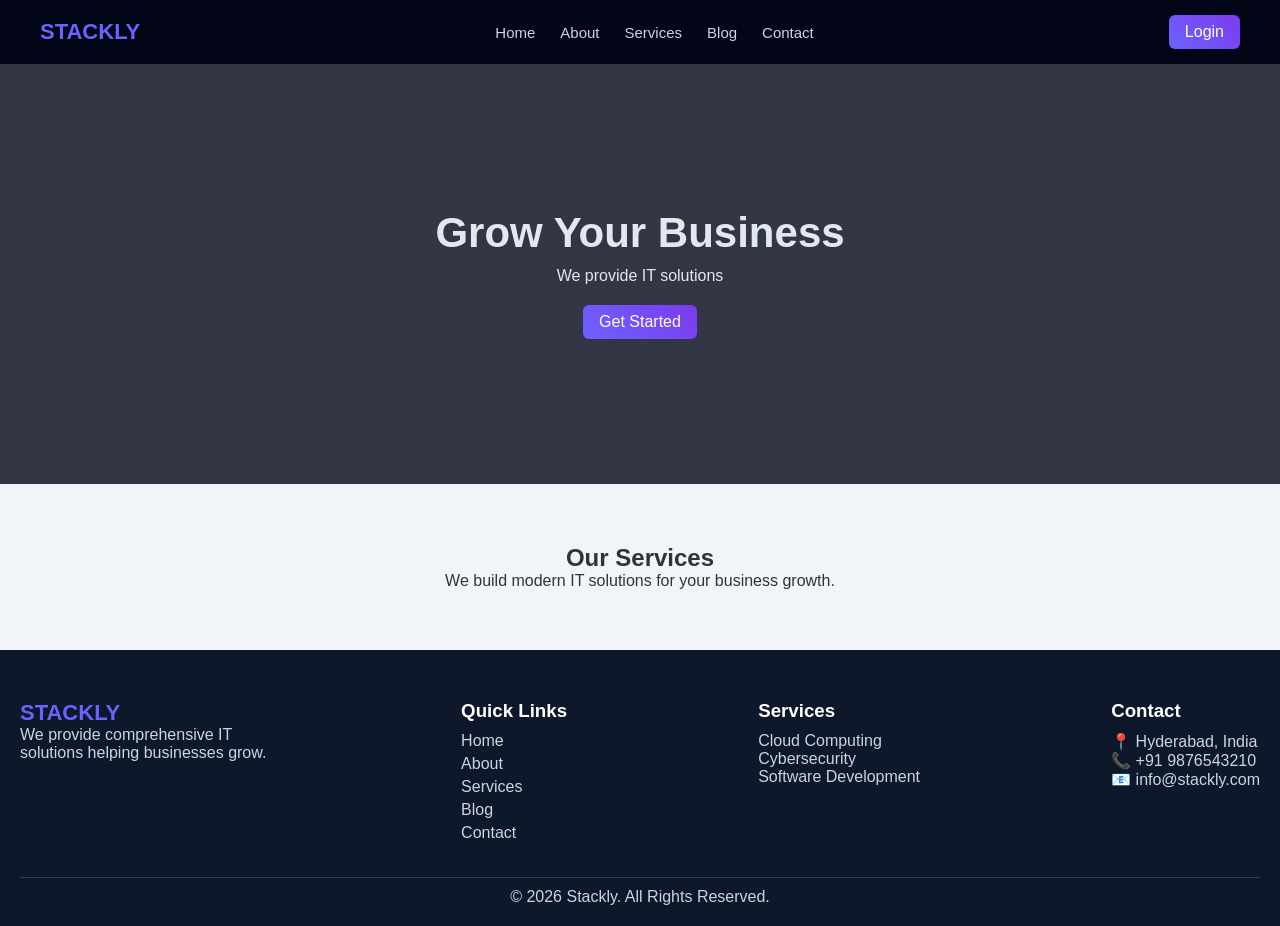
==== index.html @ 8f1f5cb8 "Add files via upload" ====
<!DOCTYPE html>
<html>
<head>
<title>IT Services</title>
<meta name="viewport" content="width=device-width, initial-scale=1.0">
<link rel="stylesheet" href="style.css">
</head>

<body>

<header class="navbar">
  <h2 class="logo">STACKLY</h2>

<nav class="nav-links">
    <a href="index.html">Home</a>
    <a href="about.html">About</a>
    <a href="services.html">Services</a>
    <a href="blog.html">Blog</a>
    <a href="contact.html">Contact</a>
  </nav>

  <a href="login.html" class="btn">Login</a>
</header>

<section class="hero">
  <h1>Grow Your Business</h1>
  <p>We provide IT solutions</p>
  <a href="login.html" class="btn">Get Started</a>
</section>

<!-- NEW CONTENT -->
<section class="content">
  <h2>Our Services</h2>
  <p>We build modern IT solutions for your business growth.</p>
</section>

<footer class="footer">

  <div class="footer-container">

    <div class="footer-box">
      <h2 class="logo">STACKLY</h2>
      <p>We provide comprehensive IT solutions helping businesses grow.</p>
    </div>

    <div class="footer-box">
      <h3>Quick Links</h3>
      <a href="index.html">Home</a>
      <a href="about.html">About</a>
      <a href="services.html">Services</a>
      <a href="blog.html">Blog</a>
      <a href="contact.html">Contact</a>
    </div>

    <div class="footer-box">
      <h3>Services</h3>
      <p>Cloud Computing</p>
      <p>Cybersecurity</p>
      <p>Software Development</p>
    </div>

    <div class="footer-box">
      <h3>Contact</h3>
      <p>📍 Hyderabad, India</p>
      <p>📞 +91 9876543210</p>
      <p>📧 info@stackly.com</p>
    </div>

  </div>

  <div class="footer-bottom">
    © 2026 Stackly. All Rights Reserved.
  </div>

</footer>
<script src="script.js"></script>

</body>
</html>
---- style.css ----
/* ================= RESET ================= */
* {
  margin: 0;
  padding: 0;
  box-sizing: border-box;
}

body {
  font-family: 'Segoe UI', Arial, sans-serif;
  background: #f4f7fb;
  color: #333;
}

/* ================= NAVBAR ================= */
.navbar {
  display: flex;
  justify-content: space-between;
  align-items: center;
  padding: 15px 40px;
  background: #020617;
  position: sticky;
  top: 0;
  z-index: 100;
}

.logo {
  color: #6c63ff;
  font-size: 22px;
  font-weight: bold;
}

/* NAV LINKS */
.nav-links {
  display: flex;
  gap: 25px;
}

.nav-links a {
  color: #cbd5e1;
  text-decoration: none;
  font-size: 15px;
  transition: 0.3s;
}

.nav-links a:hover {
  color: #6c63ff;
}

/* BUTTON */
.btn, button {
  background: linear-gradient(45deg,#6c63ff,#7c3aed);
  padding: 8px 16px;
  border-radius: 6px;
  color: white;
  text-decoration: none;
  border: none;
  cursor: pointer;
  transition: 0.3s;
}

.btn:hover, button:hover {
  transform: scale(1.05);
}

/* ================= HERO ================= */
.hero {
  height: 420px;
  background: linear-gradient(rgba(2,6,23,0.8), rgba(2,6,23,0.8)),
              url("images/hero.jpg") center/cover no-repeat;
  display: flex;
  flex-direction: column;
  justify-content: center;
  align-items: center;
  color: #e2e8f0;
  text-align: center;
}

.hero h1 {
  font-size: 42px;
}

.hero p {
  margin: 10px 0 20px;
}

/* ================= CONTENT ================= */
.content {
  padding: 60px 20px;
  text-align: center;
  background: #f1f5f9;
}

.content h2 {
  font-size: 24px;
}

/* ================= ABOUT PAGE ================= */
.about-section {
  max-width: 900px;
  margin: 60px auto;
  padding: 20px;
}

.about-section h1 {
  font-size: 32px;
  margin-bottom: 10px;
}

.about-section p {
  color: #555;
  margin-bottom: 20px;
  line-height: 1.6;
}

.about-section h2 {
  margin-top: 20px;
  color: #111827;
}

/* STATS */
.stats {
  display: flex;
  justify-content: space-between;
  margin-top: 40px;
  flex-wrap: wrap;
}

.stat-box {
  flex: 1;
  min-width: 150px;
  text-align: center;
  background: white;
  padding: 20px;
  border-radius: 10px;
  box-shadow: 0 6px 20px rgba(0,0,0,0.08);
  margin: 10px;
}

.stat-box h3 {
  font-size: 28px;
  color: #6c63ff;
}

/* ================= SERVICES ================= */
/* ================= SERVICES ================= */

.services {
  min-height: 60vh;
  padding: 60px 20px;
  text-align: center;
}

.services h2 {
  font-size: 28px;
  margin-bottom: 20px;
}

/* GRID */
.grid {
  display: flex;
  gap: 25px;
  justify-content: center;
  flex-wrap: wrap;
}

/* CARD */
.card {
  width: 260px;
  background: white;
  padding: 20px;
  border-radius: 12px;
  box-shadow: 0 10px 30px rgba(0,0,0,0.08);
  transition: 0.3s;
}

.card img {
  width: 100%;
  height: 160px;
  object-fit: cover;
  border-radius: 10px;
}

.card p {
  margin-top: 10px;
  font-weight: 600;
}

.card:hover {
  transform: translateY(-10px);
}
/* ================= CONTACT ================= */
/* CONTACT CARDS */
.contact-cards {
  display: flex;
  justify-content: center;
  gap: 25px;
  padding: 60px 20px;
  flex-wrap: wrap;
}

.contact-box {
  width: 260px;
  background: white;
  padding: 25px;
  border-radius: 12px;
  text-align: center;
  box-shadow: 0 10px 30px rgba(0,0,0,0.08);
}

.contact-box a {
  color: #6c63ff;
  text-decoration: none;
}

/* CONTACT SECTION */
.contact-section {
  display: flex;
  gap: 50px;
  padding: 60px 20px;
  justify-content: center;
  flex-wrap: wrap;
}

/* FORM */
.contact-form {
  width: 380px;
  background: white;
  padding: 30px;
  border-radius: 12px;
  box-shadow: 0 10px 30px rgba(0,0,0,0.1);
}

.contact-form h2 {
  margin-bottom: 10px;
}

.contact-form input,
.contact-form textarea {
  width: 100%;
  padding: 12px;
  margin: 10px 0;
  border-radius: 6px;
  border: 1px solid #ccc;
}

.contact-form button {
  width: 100%;
  margin-top: 10px;
}

/* INFO */
.contact-info {
  max-width: 350px;
}

.contact-info h2 {
  margin-bottom: 10px;
}

/* MAP FIX */
.map iframe {
  width: 100%;
  height: 350px;
  border: none;
  margin-top: 30px;
}
/* ================= LOGIN ================= */
.form-box {
  max-width: 360px;
  margin: 80px auto;
  background: white;
  padding: 30px;
  border-radius: 12px;
  box-shadow: 0 8px 25px rgba(0,0,0,0.1);
}

input {
  width: 100%;
  padding: 12px;
  margin: 12px 0;
  border-radius: 6px;
  border: 1px solid #ccc;
}

/* ================= FOOTER ================= */
.footer {
  background: #0f172a;
  color: #cbd5e1;
  padding: 50px 20px 20px;
}

.footer-container {
  display: flex;
  justify-content: space-between;
  flex-wrap: wrap;
  gap: 30px;
}

.footer-box {
  max-width: 250px;
}

.footer-box h3 {
  color: white;
  margin-bottom: 10px;
}

.footer-box a {
  display: block;
  color: #cbd5e1;
  text-decoration: none;
  margin: 5px 0;
}

.footer-box a:hover {
  color: #6c63ff;
}

.footer-bottom {
  text-align: center;
  margin-top: 30px;
  border-top: 1px solid #334155;
  padding-top: 10px;
}

/* ================= IMAGE ================= */
img {
  max-width: 100%;
  height: auto;
}

/* ================= MOBILE ================= */
@media (max-width: 768px) {

  .navbar {
    flex-direction: column;
    gap: 10px;
  }

  .nav-links {
    flex-wrap: wrap;
    justify-content: center;
  }

  .hero {
    height: 300px;
  }

  .hero h1 {
    font-size: 26px;
  }

  .contact-section {
    flex-direction: column;
    align-items: center;
  }

  .contact-form {
    width: 100%;
  }
}
/* ================= BLOG ================= */
.blog-section {
  padding: 60px 20px;
  text-align: center;
}

.blog-section h1 {
  font-size: 32px;
  margin-bottom: 10px;
}

.blog-section p {
  color: #555;
  margin-bottom: 30px;
}

/* GRID */
.blog-grid {
  display: flex;
  gap: 25px;
  justify-content: center;
  flex-wrap: wrap;
}

/* CARD */
.blog-card {
  width: 280px;
  background: white;
  border-radius: 12px;
  padding: 20px;
  box-shadow: 0 10px 30px rgba(0,0,0,0.08);
  transition: 0.3s;
}

.blog-card img {
  width: 100%;
  height: 160px;
  object-fit: cover;
  border-radius: 10px;
}

.blog-card h3 {
  margin-top: 10px;
  font-size: 18px;
}

.blog-card p {
  font-size: 14px;
  color: #555;
}

/* HOVER EFFECT */
.blog-card:hover {
  transform: translateY(-10px);
}
/* ================= sign up ================= */

.terms {
  display: block;
  font-size: 13px;
  margin: 10px 0;
  text-align: left;
}

/* ================= LOGIN / SIGNUP ================= */

.auth-body {
  display: flex;
  justify-content: center;
  align-items: center;
  height: 90vh;
  background: linear-gradient(to right, #4f46e5, #9333ea);
}

/* BOX */
.auth-box {
  background: #ffffff;
  padding: 35px 30px;
  width: 320px;
  text-align: center;
  border-radius: 12px;
  box-shadow: 0 10px 30px rgba(0,0,0,0.15);
}

/* TITLE */
.auth-box h2 {
  margin-bottom: 20px;
  color: #333;
}

/* INPUTS */
.auth-box input,
.auth-box select {
  width: 100%;
  padding: 12px;
  margin: 10px 0;
  border-radius: 8px;
  border: 1px solid #ddd;
  font-size: 14px;
}

/* FOCUS */
.auth-box input:focus,
.auth-box select:focus {
  border-color: #6c63ff;
  outline: none;
}

/* BUTTON */
.auth-box button {
  width: 100%;
  padding: 12px;
  margin-top: 10px;
  background: linear-gradient(45deg,#6c63ff,#7c3aed);
  color: white;
  border: none;
  border-radius: 8px;
  cursor: pointer;
  transition: 0.3s;
}

.auth-box button:hover {
  transform: scale(1.03);
}

/* LINKS */
.auth-box p {
  margin-top: 15px;
  font-size: 14px;
}

.auth-box a {
  color: #6c63ff;
  text-decoration: none;
}
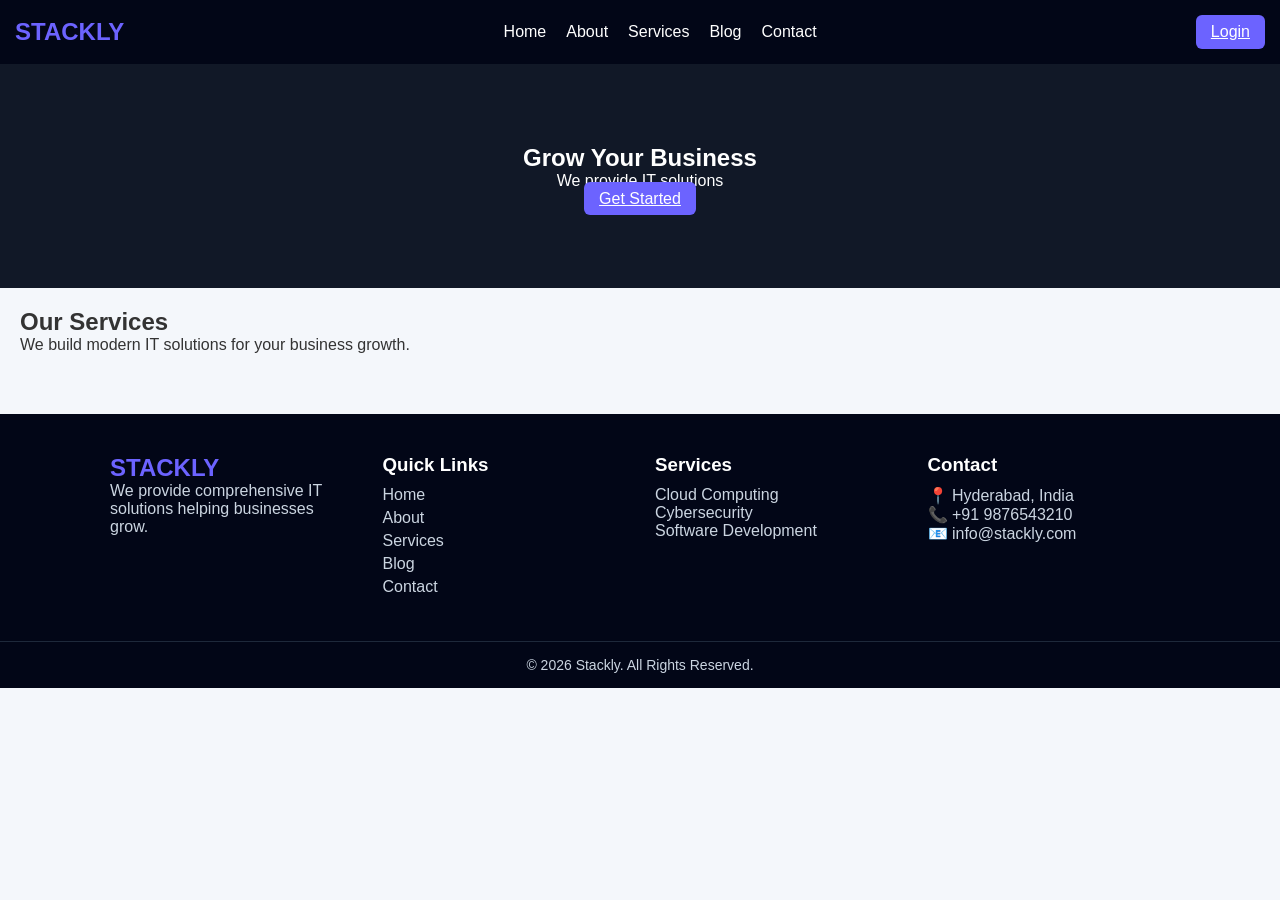
==== commit 03a41913: "Update index.html" ====
--- a/index.html
+++ b/index.html
@@ -10,7 +10,7 @@
 
 <header class="navbar">
   <h2 class="logo">STACKLY</h2>
-
+  <div class="menu-toggle" onclick="toggleMenu()">☰</div>
 <nav class="nav-links">
     <a href="index.html">Home</a>
     <a href="about.html">About</a>
@@ -37,7 +37,7 @@
 <footer class="footer">
 
   <div class="footer-container">
-
+ 
     <div class="footer-box">
       <h2 class="logo">STACKLY</h2>
       <p>We provide comprehensive IT solutions helping businesses grow.</p>
@@ -76,4 +76,4 @@
 <script src="script.js"></script>
 
 </body>
-</html>+</html>
--- a/style.css
+++ b/style.css
@@ -1,303 +1,211 @@
-/* ================= RESET ================= */
+/* RESET */
 * {
   margin: 0;
   padding: 0;
   box-sizing: border-box;
 }
 
+/* THEME */
+:root {
+  --bg: #f4f7fb;
+  --text: #333;
+  --primary: #6c63ff;
+}
+
+.dark {
+  --bg: #0f172a;
+  --text: #fff;
+}
+
 body {
-  font-family: 'Segoe UI', Arial, sans-serif;
-  background: #f4f7fb;
-  color: #333;
-}
-
-/* ================= NAVBAR ================= */
+  font-family: Arial, sans-serif;
+  background: var(--bg);
+  color: var(--text);
+  overflow-x: hidden;
+}
+
+/* NAVBAR */
 .navbar {
   display: flex;
   justify-content: space-between;
   align-items: center;
-  padding: 15px 40px;
   background: #020617;
-  position: sticky;
-  top: 0;
-  z-index: 100;
+  padding: 15px;
+  flex-wrap: wrap;
 }
 
 .logo {
   color: #6c63ff;
-  font-size: 22px;
   font-weight: bold;
 }
 
-/* NAV LINKS */
 .nav-links {
   display: flex;
-  gap: 25px;
+  gap: 20px;
 }
 
 .nav-links a {
-  color: #cbd5e1;
+  color: white;
   text-decoration: none;
-  font-size: 15px;
-  transition: 0.3s;
-}
-
-.nav-links a:hover {
-  color: #6c63ff;
+}
+
+/* HAMBURGER */
+.menu-toggle {
+  display: none;
+  font-size: 24px;
+  color: white;
+  cursor: pointer;
 }
 
 /* BUTTON */
 .btn, button {
-  background: linear-gradient(45deg,#6c63ff,#7c3aed);
-  padding: 8px 16px;
+  background: var(--primary);
+  color: white;
+  padding: 8px 15px;
+  border: none;
   border-radius: 6px;
-  color: white;
-  text-decoration: none;
-  border: none;
   cursor: pointer;
   transition: 0.3s;
 }
 
-.btn:hover, button:hover {
+.btn:hover {
   transform: scale(1.05);
 }
 
-/* ================= HERO ================= */
+/* HERO */
 .hero {
-  height: 420px;
-  background: linear-gradient(rgba(2,6,23,0.8), rgba(2,6,23,0.8)),
-              url("images/hero.jpg") center/cover no-repeat;
-  display: flex;
-  flex-direction: column;
-  justify-content: center;
-  align-items: center;
-  color: #e2e8f0;
   text-align: center;
-}
-
-.hero h1 {
-  font-size: 42px;
-}
-
-.hero p {
-  margin: 10px 0 20px;
-}
-
-/* ================= CONTENT ================= */
-.content {
-  padding: 60px 20px;
-  text-align: center;
-  background: #f1f5f9;
-}
-
-.content h2 {
-  font-size: 24px;
-}
-
-/* ================= ABOUT PAGE ================= */
-.about-section {
-  max-width: 900px;
-  margin: 60px auto;
-  padding: 20px;
-}
-
-.about-section h1 {
-  font-size: 32px;
-  margin-bottom: 10px;
-}
-
-.about-section p {
-  color: #555;
-  margin-bottom: 20px;
-  line-height: 1.6;
-}
-
-.about-section h2 {
-  margin-top: 20px;
-  color: #111827;
-}
-
-/* STATS */
-.stats {
-  display: flex;
-  justify-content: space-between;
-  margin-top: 40px;
-  flex-wrap: wrap;
-}
-
-.stat-box {
-  flex: 1;
-  min-width: 150px;
-  text-align: center;
-  background: white;
-  padding: 20px;
-  border-radius: 10px;
-  box-shadow: 0 6px 20px rgba(0,0,0,0.08);
-  margin: 10px;
-}
-
-.stat-box h3 {
-  font-size: 28px;
-  color: #6c63ff;
-}
-
-/* ================= SERVICES ================= */
-/* ================= SERVICES ================= */
-
-.services {
-  min-height: 60vh;
-  padding: 60px 20px;
-  text-align: center;
-}
-
-.services h2 {
-  font-size: 28px;
-  margin-bottom: 20px;
+  padding: 80px 20px;
+  background: #111827;
+  color: white;
+}
+
+/* CONTAINER */
+.container {
+  max-width: 1100px;
+  margin: auto;
+  padding: 40px 20px;
 }
 
 /* GRID */
 .grid {
   display: flex;
-  gap: 25px;
+  flex-wrap: wrap;
+  gap: 20px;
   justify-content: center;
-  flex-wrap: wrap;
 }
 
 /* CARD */
 .card {
-  width: 260px;
   background: white;
   padding: 20px;
   border-radius: 12px;
-  box-shadow: 0 10px 30px rgba(0,0,0,0.08);
+  flex: 1 1 250px;
+  max-width: 300px;
+  box-shadow: 0 10px 30px rgba(0,0,0,0.1);
   transition: 0.3s;
-}
-
-.card img {
-  width: 100%;
-  height: 160px;
-  object-fit: cover;
-  border-radius: 10px;
-}
-
-.card p {
-  margin-top: 10px;
-  font-weight: 600;
 }
 
 .card:hover {
   transform: translateY(-10px);
 }
-/* ================= CONTACT ================= */
-/* CONTACT CARDS */
-.contact-cards {
+
+/* DASHBOARD */
+.main {
+  display: flex;
+}
+
+.sidebar {
+  width: 200px;
+  background: #1e293b;
+  color: white;
+  padding: 20px;
+}
+
+.content {
+  flex: 1;
+  padding: 20px;
+}
+
+/* AUTH */
+.auth-body {
   display: flex;
   justify-content: center;
-  gap: 25px;
-  padding: 60px 20px;
-  flex-wrap: wrap;
-}
-
-.contact-box {
-  width: 260px;
-  background: white;
-  padding: 25px;
-  border-radius: 12px;
-  text-align: center;
-  box-shadow: 0 10px 30px rgba(0,0,0,0.08);
-}
-
-.contact-box a {
-  color: #6c63ff;
-  text-decoration: none;
-}
-
-/* CONTACT SECTION */
-.contact-section {
-  display: flex;
-  gap: 50px;
-  padding: 60px 20px;
-  justify-content: center;
-  flex-wrap: wrap;
-}
-
-/* FORM */
-.contact-form {
-  width: 380px;
+  align-items: center;
+  height: 100vh;
+  background: #4f46e5;
+}
+
+.auth-box {
   background: white;
   padding: 30px;
-  border-radius: 12px;
-  box-shadow: 0 10px 30px rgba(0,0,0,0.1);
-}
-
-.contact-form h2 {
-  margin-bottom: 10px;
-}
-
-.contact-form input,
-.contact-form textarea {
-  width: 100%;
-  padding: 12px;
-  margin: 10px 0;
-  border-radius: 6px;
-  border: 1px solid #ccc;
-}
-
-.contact-form button {
-  width: 100%;
-  margin-top: 10px;
-}
-
-/* INFO */
-.contact-info {
-  max-width: 350px;
-}
-
-.contact-info h2 {
-  margin-bottom: 10px;
-}
-
-/* MAP FIX */
-.map iframe {
-  width: 100%;
-  height: 350px;
-  border: none;
-  margin-top: 30px;
-}
-/* ================= LOGIN ================= */
-.form-box {
-  max-width: 360px;
-  margin: 80px auto;
-  background: white;
-  padding: 30px;
-  border-radius: 12px;
-  box-shadow: 0 8px 25px rgba(0,0,0,0.1);
-}
-
-input {
-  width: 100%;
-  padding: 12px;
-  margin: 12px 0;
-  border-radius: 6px;
-  border: 1px solid #ccc;
-}
-
-/* ================= FOOTER ================= */
+  width: 300px;
+  text-align: center;
+}
+
+/* FADE ANIMATION */
+.fade-in {
+  opacity: 0;
+  transform: translateY(30px);
+  transition: 0.6s;
+}
+
+.fade-in.show {
+  opacity: 1;
+  transform: translateY(0);
+}
+
+/* MOBILE */
+@media (max-width: 768px) {
+
+  .menu-toggle {
+    display: block;
+  }
+
+  .nav-links {
+    display: none;
+    flex-direction: column;
+    width: 100%;
+    text-align: center;
+  }
+
+  .nav-links.active {
+    display: flex;
+  }
+
+  .main {
+    flex-direction: column;
+  }
+
+  .sidebar {
+    width: 100%;
+  }
+
+  .grid {
+    flex-direction: column;
+    align-items: center;
+  }
+
+}
+
+/* FOOTER */
 .footer {
-  background: #0f172a;
+  background: #020617;
   color: #cbd5e1;
-  padding: 50px 20px 20px;
+  margin-top: 40px;
 }
 
 .footer-container {
-  display: flex;
-  justify-content: space-between;
+  max-width: 1100px;
+  margin: auto;
+  padding: 40px 20px;
+  display: flex;
   flex-wrap: wrap;
   gap: 30px;
 }
 
 .footer-box {
-  max-width: 250px;
+  flex: 1 1 200px;
 }
 
 .footer-box h3 {
@@ -310,6 +218,7 @@
   color: #cbd5e1;
   text-decoration: none;
   margin: 5px 0;
+  transition: 0.3s;
 }
 
 .footer-box a:hover {
@@ -318,179 +227,7 @@
 
 .footer-bottom {
   text-align: center;
-  margin-top: 30px;
-  border-top: 1px solid #334155;
-  padding-top: 10px;
-}
-
-/* ================= IMAGE ================= */
-img {
-  max-width: 100%;
-  height: auto;
-}
-
-/* ================= MOBILE ================= */
-@media (max-width: 768px) {
-
-  .navbar {
-    flex-direction: column;
-    gap: 10px;
-  }
-
-  .nav-links {
-    flex-wrap: wrap;
-    justify-content: center;
-  }
-
-  .hero {
-    height: 300px;
-  }
-
-  .hero h1 {
-    font-size: 26px;
-  }
-
-  .contact-section {
-    flex-direction: column;
-    align-items: center;
-  }
-
-  .contact-form {
-    width: 100%;
-  }
-}
-/* ================= BLOG ================= */
-.blog-section {
-  padding: 60px 20px;
-  text-align: center;
-}
-
-.blog-section h1 {
-  font-size: 32px;
-  margin-bottom: 10px;
-}
-
-.blog-section p {
-  color: #555;
-  margin-bottom: 30px;
-}
-
-/* GRID */
-.blog-grid {
-  display: flex;
-  gap: 25px;
-  justify-content: center;
-  flex-wrap: wrap;
-}
-
-/* CARD */
-.blog-card {
-  width: 280px;
-  background: white;
-  border-radius: 12px;
-  padding: 20px;
-  box-shadow: 0 10px 30px rgba(0,0,0,0.08);
-  transition: 0.3s;
-}
-
-.blog-card img {
-  width: 100%;
-  height: 160px;
-  object-fit: cover;
-  border-radius: 10px;
-}
-
-.blog-card h3 {
-  margin-top: 10px;
-  font-size: 18px;
-}
-
-.blog-card p {
+  padding: 15px;
+  border-top: 1px solid #1e293b;
   font-size: 14px;
-  color: #555;
-}
-
-/* HOVER EFFECT */
-.blog-card:hover {
-  transform: translateY(-10px);
-}
-/* ================= sign up ================= */
-
-.terms {
-  display: block;
-  font-size: 13px;
-  margin: 10px 0;
-  text-align: left;
-}
-
-/* ================= LOGIN / SIGNUP ================= */
-
-.auth-body {
-  display: flex;
-  justify-content: center;
-  align-items: center;
-  height: 90vh;
-  background: linear-gradient(to right, #4f46e5, #9333ea);
-}
-
-/* BOX */
-.auth-box {
-  background: #ffffff;
-  padding: 35px 30px;
-  width: 320px;
-  text-align: center;
-  border-radius: 12px;
-  box-shadow: 0 10px 30px rgba(0,0,0,0.15);
-}
-
-/* TITLE */
-.auth-box h2 {
-  margin-bottom: 20px;
-  color: #333;
-}
-
-/* INPUTS */
-.auth-box input,
-.auth-box select {
-  width: 100%;
-  padding: 12px;
-  margin: 10px 0;
-  border-radius: 8px;
-  border: 1px solid #ddd;
-  font-size: 14px;
-}
-
-/* FOCUS */
-.auth-box input:focus,
-.auth-box select:focus {
-  border-color: #6c63ff;
-  outline: none;
-}
-
-/* BUTTON */
-.auth-box button {
-  width: 100%;
-  padding: 12px;
-  margin-top: 10px;
-  background: linear-gradient(45deg,#6c63ff,#7c3aed);
-  color: white;
-  border: none;
-  border-radius: 8px;
-  cursor: pointer;
-  transition: 0.3s;
-}
-
-.auth-box button:hover {
-  transform: scale(1.03);
-}
-
-/* LINKS */
-.auth-box p {
-  margin-top: 15px;
-  font-size: 14px;
-}
-
-.auth-box a {
-  color: #6c63ff;
-  text-decoration: none;
-}+}
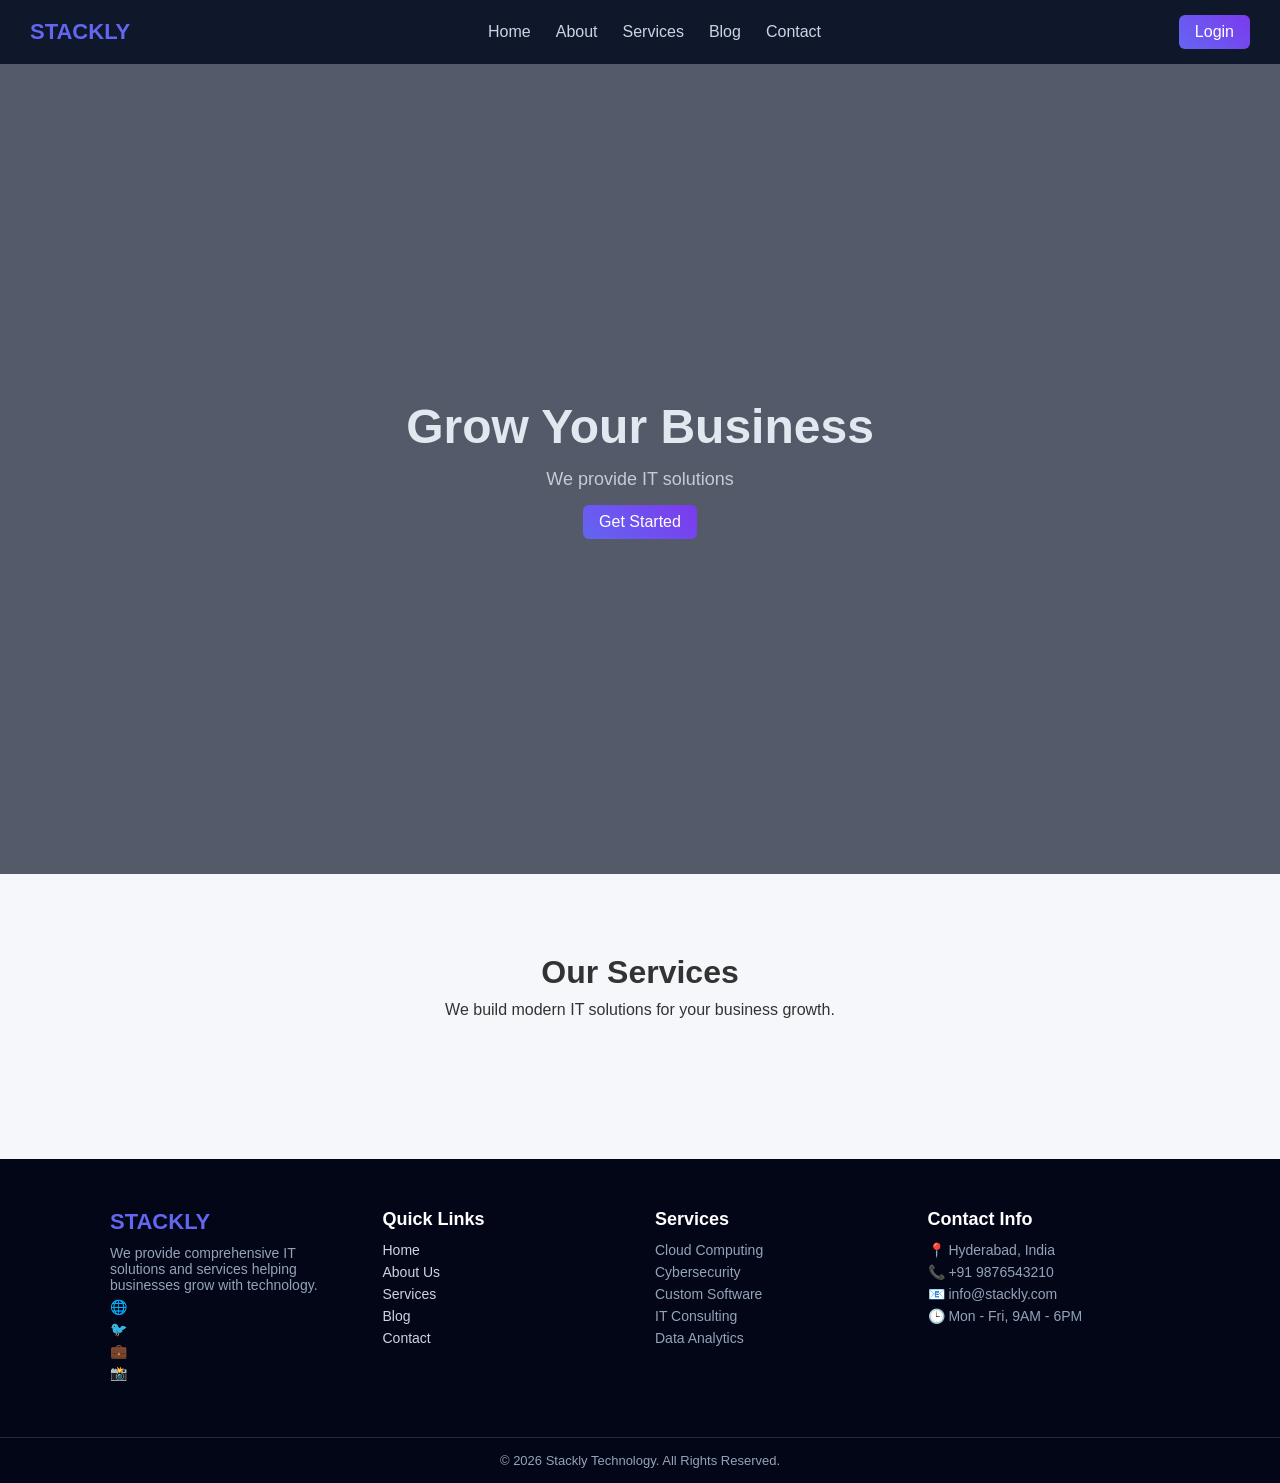
==== commit d74557cb: "Enhance footer with new content and social links Updated footer with additional services and contact" ====
--- a/index.html
+++ b/index.html
@@ -37,39 +37,56 @@
 <footer class="footer">
 
   <div class="footer-container">
- 
+
+    <!-- LEFT -->
     <div class="footer-box">
       <h2 class="logo">STACKLY</h2>
-      <p>We provide comprehensive IT solutions helping businesses grow.</p>
+      <p>
+        We provide comprehensive IT solutions and services helping businesses grow with technology.
+      </p>
+
+      <!-- SOCIAL -->
+      <div class="social-icons">
+        <a href="#">🌐</a>
+        <a href="#">🐦</a>
+        <a href="#">💼</a>
+        <a href="#">📸</a>
+      </div>
     </div>
 
+    <!-- QUICK LINKS -->
     <div class="footer-box">
       <h3>Quick Links</h3>
       <a href="index.html">Home</a>
-      <a href="about.html">About</a>
+      <a href="about.html">About Us</a>
       <a href="services.html">Services</a>
       <a href="blog.html">Blog</a>
       <a href="contact.html">Contact</a>
     </div>
 
+    <!-- SERVICES -->
     <div class="footer-box">
       <h3>Services</h3>
       <p>Cloud Computing</p>
       <p>Cybersecurity</p>
-      <p>Software Development</p>
+      <p>Custom Software</p>
+      <p>IT Consulting</p>
+      <p>Data Analytics</p>
     </div>
 
+    <!-- CONTACT -->
     <div class="footer-box">
-      <h3>Contact</h3>
+      <h3>Contact Info</h3>
       <p>📍 Hyderabad, India</p>
       <p>📞 +91 9876543210</p>
       <p>📧 info@stackly.com</p>
+      <p>🕒 Mon - Fri, 9AM - 6PM</p>
     </div>
 
   </div>
 
   <div class="footer-bottom">
-    © 2026 Stackly. All Rights Reserved.
+    © 2026 Stackly Technology. All Rights Reserved.
   </div>
 
 </footer>
--- a/style.css
+++ b/style.css
@@ -1,233 +1,569 @@
-/* RESET */
+/* ================= RESET ================= */
 * {
   margin: 0;
   padding: 0;
   box-sizing: border-box;
 }
 
-/* THEME */
-:root {
-  --bg: #f4f7fb;
-  --text: #333;
-  --primary: #6c63ff;
-}
-
-.dark {
-  --bg: #0f172a;
-  --text: #fff;
-}
-
+/* ================= BODY ================= */
 body {
-  font-family: Arial, sans-serif;
-  background: var(--bg);
-  color: var(--text);
+  font-family: 'Segoe UI', sans-serif;
+  background: #f5f7fb;
+  color: #333;
   overflow-x: hidden;
 }
 
-/* NAVBAR */
+/* ================= NAVBAR ================= */
 .navbar {
   display: flex;
   justify-content: space-between;
   align-items: center;
-  background: #020617;
-  padding: 15px;
-  flex-wrap: wrap;
+  padding: 15px 30px;
+  background: #0f172a;
+  color: white;
+  position: sticky;
+  top: 0;
+  z-index: 1000;
 }
 
 .logo {
-  color: #6c63ff;
+  color: #6366f1;
+  font-size: 22px;
   font-weight: bold;
 }
 
+/* NAV LINKS */
 .nav-links {
   display: flex;
-  gap: 20px;
+  gap: 25px;
 }
 
 .nav-links a {
+  color: #cbd5e1;
+  text-decoration: none;
+  transition: 0.3s;
+}
+
+.nav-links a:hover {
+  color: #6366f1;
+}
+
+/* BUTTON */
+.btn {
+  background: linear-gradient(45deg,#6366f1,#7c3aed);
+  padding: 8px 16px;
+  border-radius: 6px;
   color: white;
   text-decoration: none;
-}
-
-/* HAMBURGER */
+  transition: 0.3s;
+}
+
+.btn:hover {
+  transform: scale(1.05);
+}
+
+/* ================= HAMBURGER ================= */
 .menu-toggle {
   display: none;
   font-size: 24px;
-  color: white;
   cursor: pointer;
 }
 
-/* BUTTON */
-.btn, button {
-  background: var(--primary);
-  color: white;
-  padding: 8px 15px;
-  border: none;
-  border-radius: 6px;
-  cursor: pointer;
-  transition: 0.3s;
-}
-
-.btn:hover {
-  transform: scale(1.05);
-}
-
-/* HERO */
+/* ================= HERO ================= */
 .hero {
-  text-align: center;
+  height: 90vh;
+  background: linear-gradient(rgba(15,23,42,0.7), rgba(15,23,42,0.7)),
+              url("images/hero.jpg") center/cover no-repeat;
+
+  display: flex;
+  flex-direction: column;
+  justify-content: center;
+  align-items: center;
+  color: #e2e8f0;
+  text-align: center;
+  padding: 20px;
+}
+
+.hero h1 {
+  font-size: 48px;
+}
+
+.hero p {
+  margin: 15px 0;
+  font-size: 18px;
+  opacity: 0.8;
+}
+
+/* ================= CONTENT ================= */
+.content {
   padding: 80px 20px;
-  background: #111827;
-  color: white;
-}
-
-/* CONTAINER */
-.container {
+  text-align: center;
+  max-width: 900px;
+  margin: auto;
+}
+
+.content h2 {
+  font-size: 32px;
+  margin-bottom: 10px;
+}
+/*about page */
+.about-section {
+  max-width: 900px;
+  margin: 50px auto;
+  padding: 20px;
+  text-align: center;
+}
+
+.about-section h1 {
+  font-size: 32px;
+  margin-bottom: 10px;
+}
+
+.about-section h2 {
+  margin-top: 20px;
+  color: #111827;
+}
+
+.about-section p {
+  margin-top: 10px;
+  color: #555;
+}
+
+/* ================= STATS ================= */
+.stats {
+  display: flex;
+  gap: 20px;
+  margin-top: 30px;
+  flex-wrap: wrap;
+  justify-content: center;
+}
+
+.stat-box {
+  flex: 1 1 150px;
+  background: white;
+  padding: 20px;
+  border-radius: 10px;
+  text-align: center;
+
+  box-shadow: 0 8px 20px rgba(0,0,0,0.08);
+  transition: 0.3s;
+}
+
+.stat-box:hover {
+  transform: translateY(-5px);
+}
+
+.stat-box h3 {
+  color: #6366f1;
+  font-size: 28px;
+}
+
+.stat-box p {
+  margin-top: 10px;
+  color: #555;
+}   
+/* ================= BLOG SECTION ================= */
+.blog-section {
+  text-align: center;
+  padding: 60px 20px;
   max-width: 1100px;
   margin: auto;
-  padding: 40px 20px;
-}
-
-/* GRID */
-.grid {
+}
+
+.blog-section h1 {
+  font-size: 32px;
+  margin-bottom: 10px;
+}
+
+.blog-section p {
+  color: #666;
+  margin-bottom: 30px;
+}
+
+/* ================= GRID ================= */
+.blog-grid {
   display: flex;
   flex-wrap: wrap;
   gap: 20px;
   justify-content: center;
 }
 
+/* ================= BLOG CARD ================= */
+.blog-card {
+  background: white;
+  width: 280px;
+  border-radius: 12px;
+  overflow: hidden;
+
+  box-shadow: 0 8px 20px rgba(0,0,0,0.08);
+  transition: 0.3s;
+}
+
+.blog-card:hover {
+  transform: translateY(-8px);
+}
+
+/* IMAGE */
+.blog-card img {
+  width: 100%;
+  height: 180px;
+  object-fit: cover;
+}
+
+/* TEXT */
+.blog-card h3 {
+  margin: 15px;
+}
+
+.blog-card p {
+  margin: 0 15px 15px;
+  color: #555;
+}
+/* ================= CONTACT CARDS ================= */
+.contact-cards {
+  max-width: 1100px;
+  margin: 40px auto;
+  display: flex;
+  gap: 20px;
+  justify-content: center;
+  flex-wrap: wrap;
+}
+
+.contact-box {
+  background: white;
+  padding: 20px;
+  width: 280px;
+  text-align: center;
+  border-radius: 10px;
+
+  box-shadow: 0 6px 15px rgba(0,0,0,0.08);
+  transition: 0.3s;
+}
+
+.contact-box:hover {
+  transform: translateY(-5px);
+}
+
+.contact-box a {
+  display: block;
+  margin-top: 10px;
+  color: #6366f1;
+  text-decoration: none;
+}
+
+/* ================= CONTACT SECTION ================= */
+.contact-section {
+  max-width: 1100px;
+  margin: 40px auto;
+  display: flex;
+  gap: 30px;
+  flex-wrap: wrap;
+}
+
+/* FORM */
+.contact-form {
+  flex: 1 1 350px;
+  background: white;
+  padding: 20px;
+  border-radius: 10px;
+
+  box-shadow: 0 6px 15px rgba(0,0,0,0.08);
+}
+
+.contact-form input,
+.contact-form textarea {
+  width: 100%;
+  padding: 10px;
+  margin: 10px 0;
+  border: 1px solid #ddd;
+  border-radius: 5px;
+}
+
+/* INFO */
+.contact-info {
+  flex: 1 1 300px;
+  padding: 20px;
+}
+
+/* ================= MAP ================= */
+.map iframe {
+  width: 100%;
+  height: 300px;
+  border: none;
+}
+/* ================= DASHBOARD CARDS ================= */
+/* ================= DASHBOARD CARDS ================= */
+.dashboard-cards {
+  display: grid;
+  grid-template-columns: repeat(auto-fit, minmax(250px, 1fr));
+  gap: 20px;
+}
+
 /* CARD */
+.dashboard-card {
+  background: white;
+  padding: 20px;
+  border-radius: 12px;
+
+  box-shadow: 0 6px 15px rgba(0,0,0,0.08);
+  transition: 0.3s;
+
+  display: flex;
+  flex-direction: column;
+  justify-content: center;
+}
+
+/* HOVER */
+.dashboard-card:hover {
+  transform: translateY(-5px);
+}
+
+/* TEXT */
+.dashboard-card h3 {
+  margin-bottom: 10px;
+  color: #555;
+}
+
+.dashboard-card h1 {
+  font-size: 30px;
+  margin-bottom: 5px;
+}
+
+/* COLORS */
+.green {
+  color: #10b981;
+  font-weight: bold;
+}
+
+.red {
+  color: #ef4444;
+  font-weight: bold;
+}
+
+.auth-box {
+  background: white;
+  padding: 30px;
+  width: 320px;
+  border-radius: 12px;
+
+  text-align: center;
+
+  box-shadow: 0 10px 25px rgba(0,0,0,0.2);
+}
+
+/* TITLE */
+.auth-box h2 {
+  margin-bottom: 20px;
+}
+
+/* INPUTS */
+.auth-box input,
+.auth-box select {
+  width: 100%;
+  padding: 10px;
+  margin: 10px 0;
+
+  border: 1px solid #ddd;
+  border-radius: 6px;
+}
+
+/* BUTTON */
+.auth-box button {
+  width: 100%;
+  padding: 10px;
+  margin-top: 10px;
+
+  background: linear-gradient(45deg,#6366f1,#7c3aed);
+  color: white;
+
+  border: none;
+  border-radius: 6px;
+
+  cursor: pointer;
+  transition: 0.3s;
+}
+
+.auth-box button:hover {
+  transform: scale(1.05);
+}
+
+/* LINK */
+.auth-box p {
+  margin-top: 15px;
+}
+
+.auth-box a {
+  color: #6366f1;
+  text-decoration: none;
+}
+
+.services {
+  text-align: center;
+  padding: 60px 20px;
+  max-width: 1100px;
+  margin: auto;
+}
+
+.services h2 {
+  font-size: 32px;
+  margin-bottom: 30px;
+}
+
+/* ================= GRID ================= */
+.grid {
+  display: flex;
+  flex-wrap: wrap;
+  gap: 20px;
+  justify-content: center;
+}
+
+/* ================= CARD ================= */
 .card {
   background: white;
-  padding: 20px;
+  width: 280px;
   border-radius: 12px;
-  flex: 1 1 250px;
-  max-width: 300px;
-  box-shadow: 0 10px 30px rgba(0,0,0,0.1);
+  overflow: hidden;
+
+  box-shadow: 0 8px 20px rgba(0,0,0,0.08);
   transition: 0.3s;
 }
 
 .card:hover {
-  transform: translateY(-10px);
-}
-
-/* DASHBOARD */
-.main {
-  display: flex;
-}
-
-.sidebar {
-  width: 200px;
-  background: #1e293b;
+  transform: translateY(-8px);
+}
+
+/* IMAGE */
+.card img {
+  width: 100%;
+  height: 180px;
+  object-fit: cover;
+}
+
+/* TEXT */
+.card p {
+  padding: 15px;
+  font-weight: bold;
+}
+/* ================= SIGNUP BOX ================= */
+.auth-box {
+  background: white;
+  padding: 30px;
+  width: 320px;
+  border-radius: 12px;
+
+  text-align: center;
+
+  box-shadow: 0 10px 25px rgba(0,0,0,0.2);
+}
+
+/* TITLE */
+.auth-box h2 {
+  margin-bottom: 20px;
+}
+
+/* INPUTS */
+.auth-box input,
+.auth-box select {
+  width: 100%;
+  padding: 10px;
+  margin: 10px 0;
+
+  border: 1px solid #ddd;
+  border-radius: 6px;
+}
+
+/* BUTTON */
+.auth-box button {
+  width: 100%;
+  padding: 10px;
+  margin-top: 10px;
+
+  background: linear-gradient(45deg,#6366f1,#7c3aed);
   color: white;
-  padding: 20px;
-}
-
-.content {
-  flex: 1;
-  padding: 20px;
-}
-
-/* AUTH */
-.auth-body {
-  display: flex;
-  justify-content: center;
-  align-items: center;
-  height: 100vh;
-  background: #4f46e5;
-}
-
-.auth-box {
-  background: white;
-  padding: 30px;
-  width: 300px;
-  text-align: center;
-}
-
-/* FADE ANIMATION */
-.fade-in {
-  opacity: 0;
-  transform: translateY(30px);
-  transition: 0.6s;
-}
-
-.fade-in.show {
-  opacity: 1;
-  transform: translateY(0);
-}
-
-/* MOBILE */
-@media (max-width: 768px) {
-
-  .menu-toggle {
-    display: block;
-  }
-
-  .nav-links {
-    display: none;
-    flex-direction: column;
-    width: 100%;
-    text-align: center;
-  }
-
-  .nav-links.active {
-    display: flex;
-  }
-
-  .main {
-    flex-direction: column;
-  }
-
-  .sidebar {
-    width: 100%;
-  }
-
-  .grid {
-    flex-direction: column;
-    align-items: center;
-  }
-
-}
-
-/* FOOTER */
+
+  border: none;
+  border-radius: 6px;
+
+  cursor: pointer;
+  transition: 0.3s;
+}
+
+.auth-box button:hover {
+  transform: scale(1.05);
+}
+
+/* LINK */
+.auth-box p {
+  margin-top: 15px;
+}
+
+.auth-box a {
+  color: #6366f1;
+  text-decoration: none;
+}
+/* ================= FOOTER ================= */
 .footer {
   background: #020617;
   color: #cbd5e1;
-  margin-top: 40px;
-}
-
+  margin-top: 60px;
+}
+
+/* CONTAINER */
 .footer-container {
   max-width: 1100px;
   margin: auto;
-  padding: 40px 20px;
+  padding: 50px 20px;
+
   display: flex;
   flex-wrap: wrap;
   gap: 30px;
 }
 
+/* BOX */
 .footer-box {
-  flex: 1 1 200px;
-}
-
+  flex: 1 1 220px;
+}
+
+/* LOGO */
+.footer-box .logo {
+  color: #6366f1;
+  margin-bottom: 10px;
+}
+
+/* HEADINGS */
 .footer-box h3 {
   color: white;
-  margin-bottom: 10px;
-}
-
+  margin-bottom: 12px;
+  font-size: 18px;
+}
+
+/* TEXT */
+.footer-box p {
+  color: #94a3b8;
+  margin: 6px 0;
+  font-size: 14px;
+}
+
+/* LINKS */
 .footer-box a {
   display: block;
   color: #cbd5e1;
   text-decoration: none;
-  margin: 5px 0;
+  margin: 6px 0;
+  font-size: 14px;
   transition: 0.3s;
 }
 
 .footer-box a:hover {
-  color: #6c63ff;
-}
-
+  color: #6366f1;
+  transform: translateX(5px);
+}
+
+/* BOTTOM */
 .footer-bottom {
   text-align: center;
   padding: 15px;
   border-top: 1px solid #1e293b;
-  font-size: 14px;
-}
+  font-size: 13px;
+  color: #94a3b8;
+}
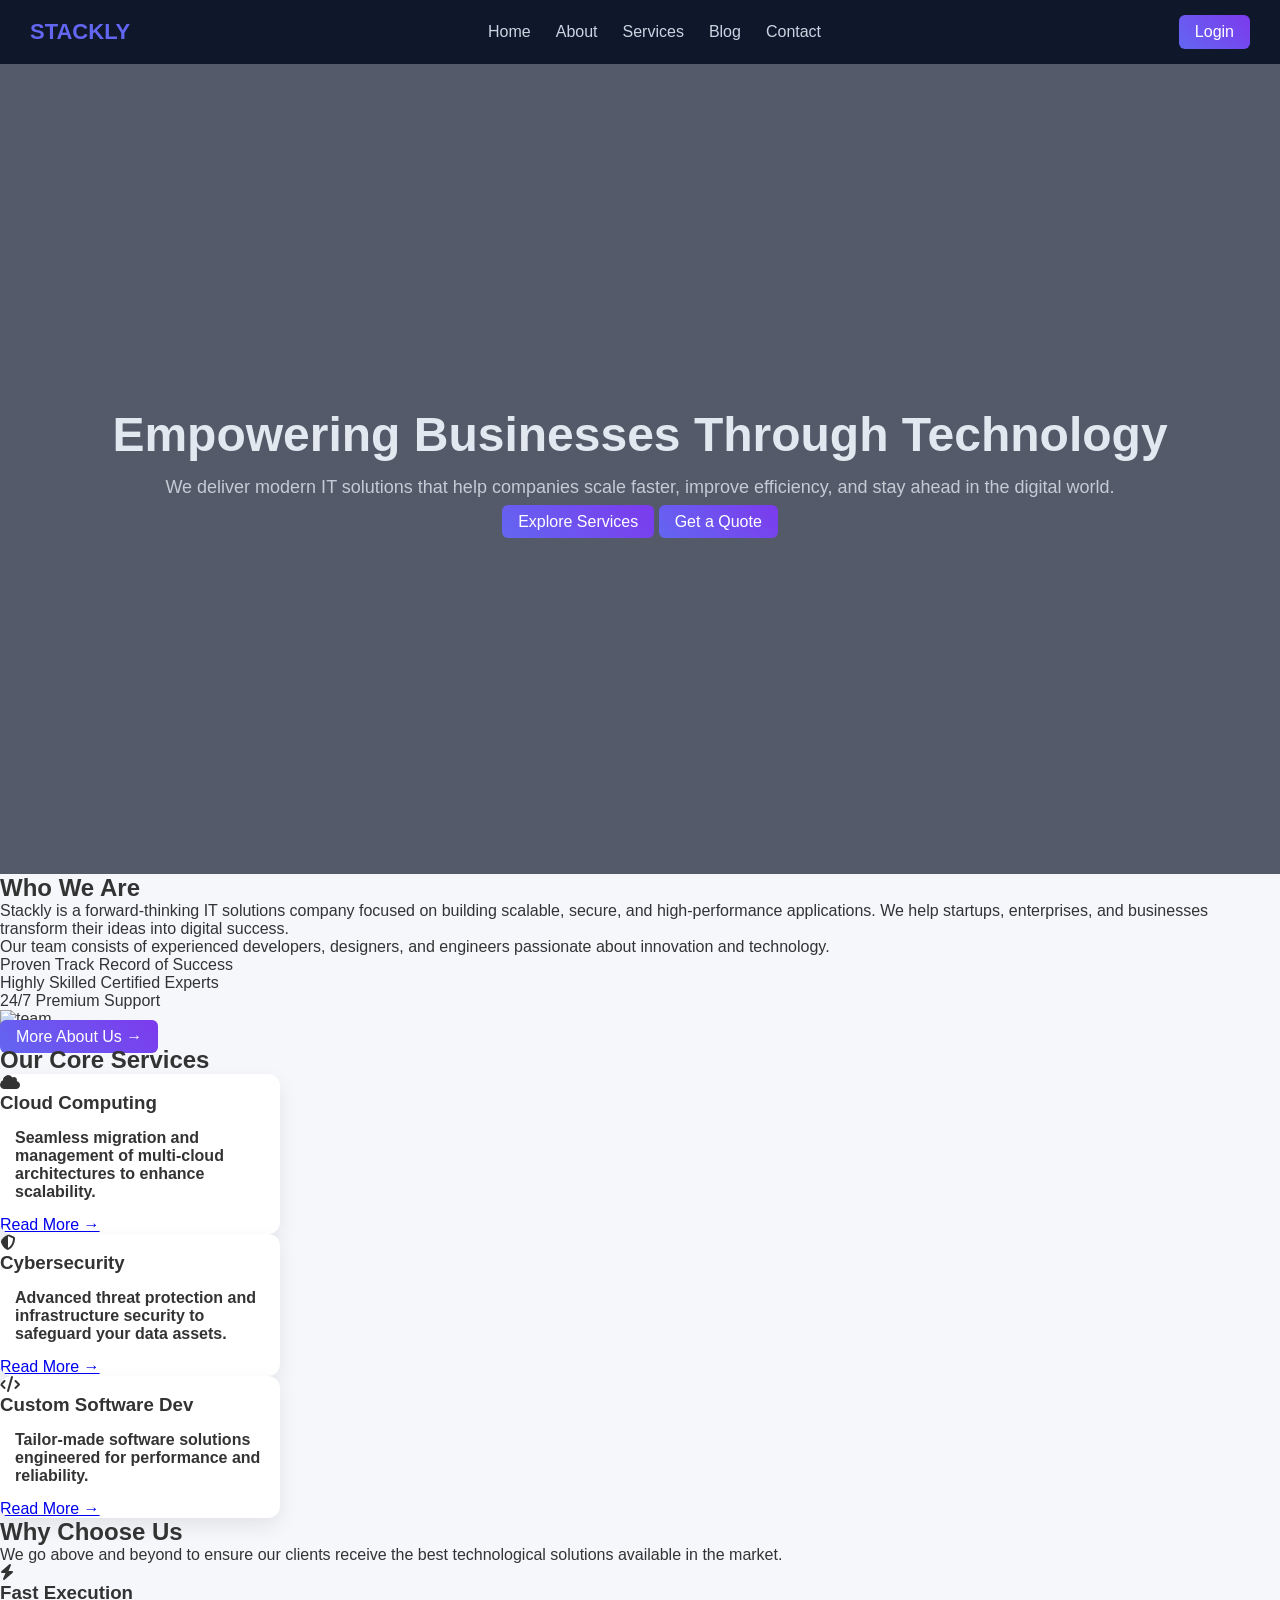
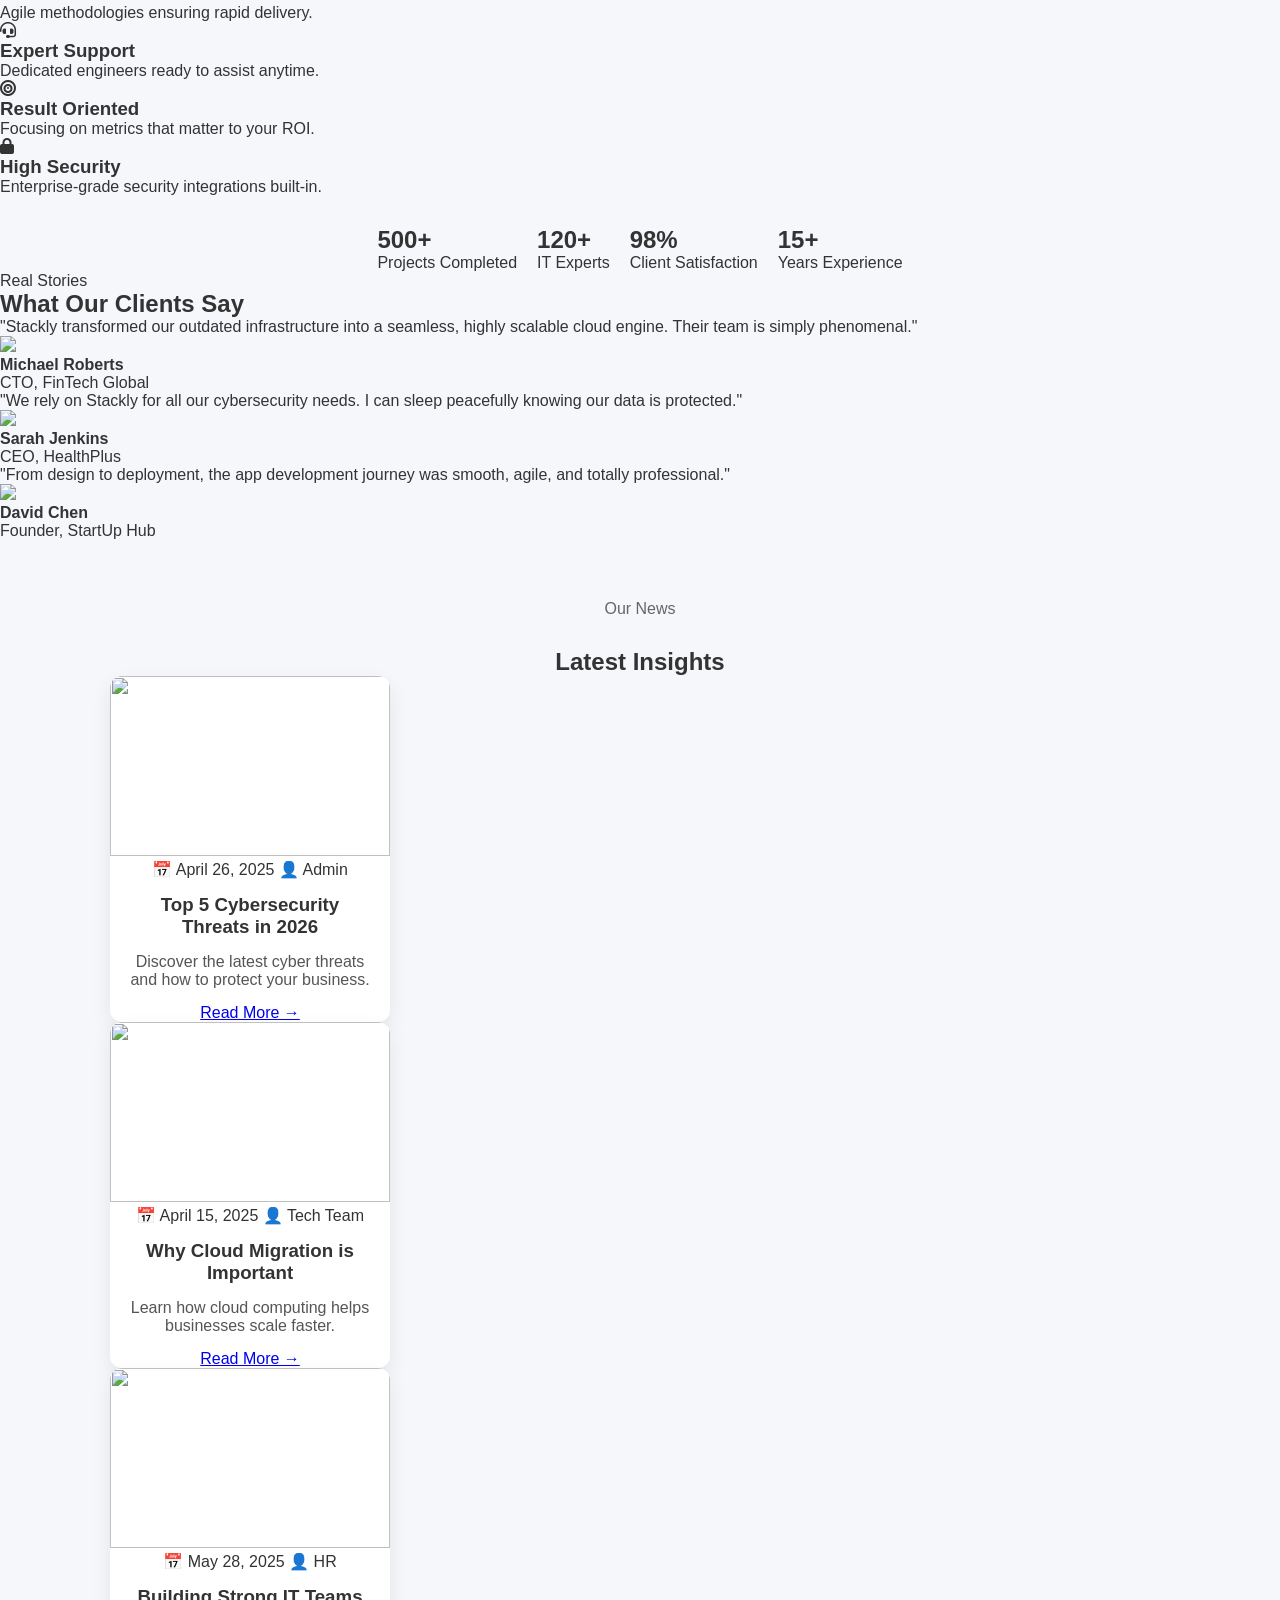
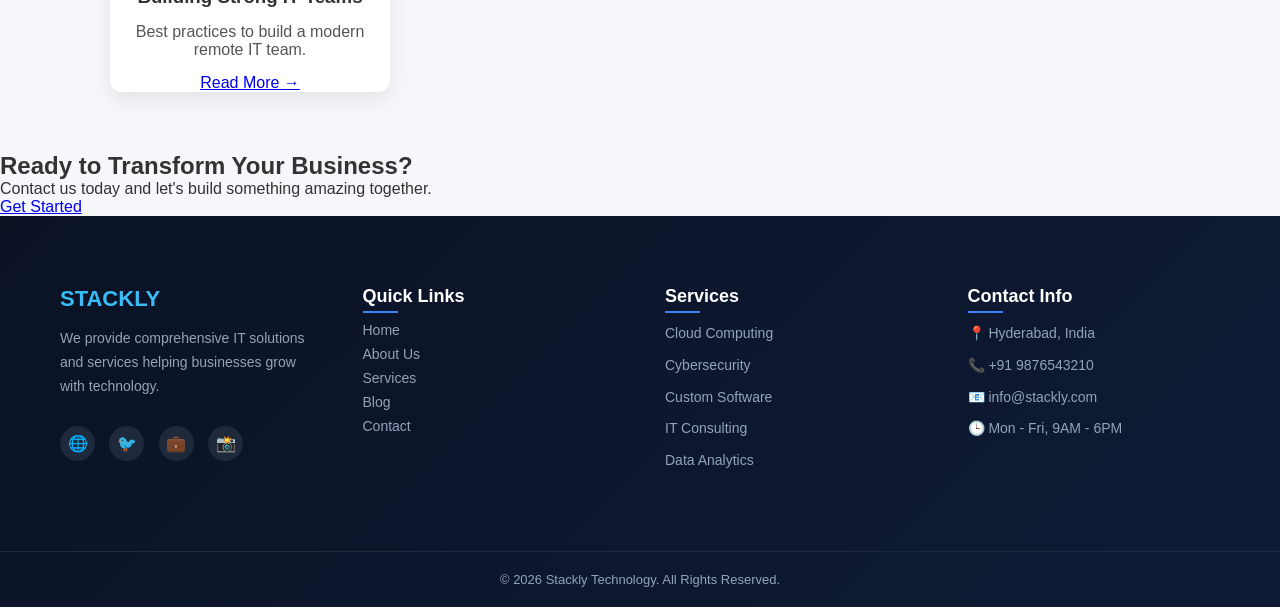
==== commit ba8c6624: "Update index.html" ====
--- a/index.html
+++ b/index.html
@@ -1,17 +1,26 @@
 <!DOCTYPE html>
-<html>
+<html lang="en">
 <head>
-<title>IT Services</title>
-<meta name="viewport" content="width=device-width, initial-scale=1.0">
-<link rel="stylesheet" href="style.css">
+  <meta charset="UTF-8">
+  <title>STACKLY - IT Solutions</title>
+  <meta name="viewport" content="width=device-width, initial-scale=1.0">
+
+  <!-- FONT -->
+  <link href="https://fonts.googleapis.com/css2?family=Poppins:wght@300;400;600&display=swap" rel="stylesheet">
+<link rel="stylesheet" href="https://cdnjs.cloudflare.com/ajax/libs/font-awesome/6.5.0/css/all.min.css">
+<link rel="stylesheet" href="https://cdnjs.cloudflare.com/ajax/libs/font-awesome/6.5.0/css/all.min.css">
+  <link rel="stylesheet" href="style.css">
 </head>
 
 <body>
 
+<!-- ================= NAVBAR ================= -->
 <header class="navbar">
   <h2 class="logo">STACKLY</h2>
+
   <div class="menu-toggle" onclick="toggleMenu()">☰</div>
-<nav class="nav-links">
+
+  <nav class="nav-links">
     <a href="index.html">Home</a>
     <a href="about.html">About</a>
     <a href="services.html">Services</a>
@@ -22,17 +31,295 @@
   <a href="login.html" class="btn">Login</a>
 </header>
 
+<!-- ================= HERO ================= -->
 <section class="hero">
-  <h1>Grow Your Business</h1>
-  <p>We provide IT solutions</p>
-  <a href="login.html" class="btn">Get Started</a>
-</section>
-
-<!-- NEW CONTENT -->
-<section class="content">
-  <h2>Our Services</h2>
-  <p>We build modern IT solutions for your business growth.</p>
-</section>
+  <div class="hero-content">
+    <h1>Empowering Businesses Through Technology</h1>
+    <p>
+      We deliver modern IT solutions that help companies scale faster,
+      improve efficiency, and stay ahead in the digital world.
+    </p>
+
+    <div class="hero-buttons">
+      <a class="btn">Explore Services</a>
+      <a class="btn outline">Get a Quote</a>
+    </div>
+  </div>
+</section>
+
+<!-- ================= ABOUT ================= -->
+<section class="about">
+
+  <div class="about-container">
+
+    <!-- LEFT TEXT -->
+    <div class="about-text">
+      <h2>Who We Are</h2>
+
+      <p>
+        Stackly is a forward-thinking IT solutions company focused on building
+        scalable, secure, and high-performance applications. We help startups,
+        enterprises, and businesses transform their ideas into digital success.
+      </p>
+
+      <p>
+        Our team consists of experienced developers, designers, and engineers
+        passionate about innovation and technology.
+      </p>
+
+    <ul class="about-list">
+  <li>Proven Track Record of Success</li>
+  <li>Highly Skilled Certified Experts</li>
+  <li>24/7 Premium Support</li>
+</ul>
+    </div>
+
+    <!-- RIGHT IMAGE -->
+    <div class="about-image">
+      <img src="https://images.unsplash.com/photo-1551434678-e076c223a692" alt="team">
+    </div>
+
+  </div>
+
+</section>
+<a href="about.html" class="btn about-btn">More About Us →</a>
+
+<!-- ================= SERVICES ================= -->
+<section class="services-section">
+
+  <h2 class="section-title">Our Core Services</h2>
+
+  <div class="services-grid">
+
+    <!-- CARD 1 -->
+    <div class="card">
+      <div class="service-icon">
+        <i class="fas fa-cloud"></i>
+      </div>
+      <h3>Cloud Computing</h3>
+      <p>Seamless migration and management of multi-cloud architectures to enhance scalability.</p>
+      <a href="services.html" class="read-more">Read More →</a>
+    </div>
+
+    <!-- CARD 2 -->
+    <div class="card active">
+      <div class="service-icon">
+        <i class="fas fa-shield-alt"></i>
+      </div>
+      <h3>Cybersecurity</h3>
+      <p>Advanced threat protection and infrastructure security to safeguard your data assets.</p>
+      <a href="services.html" class="read-more">Read More →</a>
+    </div>
+
+    <!-- CARD 3 -->
+    <div class="card">
+      <div class="service-icon">
+        <i class="fas fa-code"></i>
+      </div>
+      <h3>Custom Software Dev</h3>
+      <p>Tailor-made software solutions engineered for performance and reliability.</p>
+      <a href="services.html" class="read-more">Read More →</a>
+    </div>
+
+  </div>
+
+</section>
+
+<!-- ================= WHY CHOOSE US ================= -->
+
+<section class="why-section">
+
+  <h2>Why Choose Us</h2>
+  <p class="subtitle">
+    We go above and beyond to ensure our clients receive the best
+    technological solutions available in the market.
+  </p>
+
+  <div class="why-container">
+
+    <div class="why-box">
+      <i class="fa-solid fa-bolt"></i>
+      <h3>Fast Execution</h3>
+      <p>Agile methodologies ensuring rapid delivery.</p>
+    </div>
+
+    <div class="why-box">
+      <i class="fa-solid fa-headset"></i>
+      <h3>Expert Support</h3>
+      <p>Dedicated engineers ready to assist anytime.</p>
+    </div>
+
+    <div class="why-box">
+      <i class="fa-solid fa-bullseye"></i>
+      <h3>Result Oriented</h3>
+      <p>Focusing on metrics that matter to your ROI.</p>
+    </div>
+
+    <div class="why-box">
+      <i class="fa-solid fa-lock"></i>
+      <h3>High Security</h3>
+      <p>Enterprise-grade security integrations built-in.</p>
+    </div>
+
+  </div>
+
+</section>
+
+<!-- ================= STATS ================= -->
+<section class="stats">
+  <div>
+    <h1>500+</h1>
+    <p>Projects Completed</p>
+  </div>
+
+  <div>
+    <h1>120+</h1>
+    <p>IT Experts</p>
+  </div>
+
+  <div>
+    <h1>98%</h1>
+    <p>Client Satisfaction</p>
+  </div>
+
+  <div>
+    <h1>15+</h1>
+    <p>Years Experience</p>
+  </div>
+</section>
+
+<!-- ================= TESTIMONIAL ================= -->
+<section class="testimonial-section">
+
+  <p class="small-title">Real Stories</p>
+  <h2>What Our Clients Say</h2>
+
+  <div class="testimonial-container">
+
+    <div class="testimonial-card">
+      <p>
+        "Stackly transformed our outdated infrastructure into a seamless,
+        highly scalable cloud engine. Their team is simply phenomenal."
+      </p>
+
+      <div class="testimonial-user">
+        <img src="https://randomuser.me/api/portraits/men/32.jpg">
+        <div>
+          <h4>Michael Roberts</h4>
+          <span>CTO, FinTech Global</span>
+        </div>
+      </div>
+    </div>
+
+    <div class="testimonial-card">
+      <p>
+        "We rely on Stackly for all our cybersecurity needs. I can sleep
+        peacefully knowing our data is protected."
+      </p>
+
+      <div class="testimonial-user">
+        <img src="https://randomuser.me/api/portraits/women/44.jpg">
+        <div>
+          <h4>Sarah Jenkins</h4>
+          <span>CEO, HealthPlus</span>
+        </div>
+      </div>
+    </div>
+
+    <div class="testimonial-card">
+      <p>
+        "From design to deployment, the app development journey was smooth,
+        agile, and totally professional."
+      </p>
+
+      <div class="testimonial-user">
+        <img src="https://randomuser.me/api/portraits/men/12.jpg">
+        <div>
+          <h4>David Chen</h4>
+          <span>Founder, StartUp Hub</span>
+        </div>
+      </div>
+    </div>
+
+  </div>
+</section>
+
+<!-- ================= BLOG ================= -->
+<section class="blog-section">
+
+  <p class="small-title">Our News</p>
+  <h2>Latest Insights</h2>
+
+  <div class="blog-container">
+
+    <!-- CARD 1 -->
+    <div class="blog-card">
+      <div class="blog-img">
+        <img src="https://images.unsplash.com/photo-1518770660439-4636190af475">
+      </div>
+
+      <div class="blog-content">
+        <div class="blog-meta">
+          <span>📅 April 26, 2025</span>
+          <span>👤 Admin</span>
+        </div>
+
+        <h3>Top 5 Cybersecurity Threats in 2026</h3>
+        <p>Discover the latest cyber threats and how to protect your business.</p>
+
+        <a href="blog.html" class="read-more">Read More →</a>
+      </div>
+    </div>
+
+    <!-- CARD 2 -->
+    <div class="blog-card">
+      <div class="blog-img">
+        <img src="https://images.unsplash.com/photo-1464802686167-b939a6910659">
+      </div>
+
+      <div class="blog-content">
+        <div class="blog-meta">
+          <span>📅 April 15, 2025</span>
+          <span>👤 Tech Team</span>
+        </div>
+
+        <h3>Why Cloud Migration is Important</h3>
+        <p>Learn how cloud computing helps businesses scale faster.</p>
+
+        <a href="blog.html" class="read-more">Read More →</a>
+      </div>
+    </div>
+
+    <!-- CARD 3 -->
+    <div class="blog-card">
+      <div class="blog-img">
+        <img src="https://images.unsplash.com/photo-1521737604893-d14cc237f11d">
+      </div>
+
+      <div class="blog-content">
+        <div class="blog-meta">
+          <span>📅 May 28, 2025</span>
+          <span>👤 HR</span>
+        </div>
+
+        <h3>Building Strong IT Teams</h3>
+        <p>Best practices to build a modern remote IT team.</p>
+
+        <a href="blog.html" class="read-more">Read More →</a>
+      </div>
+    </div>
+
+  </div>
+
+</section>
+<!-- ================= CTA ================= -->
+<section class="cta">
+  <h2>Ready to Transform Your Business?</h2>
+  <p>Contact us today and let's build something amazing together.</p>
+  <a href="contact.html" class="cta-btn">Get Started</a>
+</section>
+
+<!-- ================= FOOTER ================= -->
 
 <footer class="footer">
 
@@ -91,6 +378,5 @@
 
 </footer>
 <script src="script.js"></script>
-
 </body>
 </html>
--- a/style.css
+++ b/style.css
@@ -292,54 +292,207 @@
   border: none;
 }
 /* ================= DASHBOARD CARDS ================= */
-/* ================= DASHBOARD CARDS ================= */
+/* ===== DASHBOARD LAYOUT ===== */
+.main {
+  display: flex;
+  min-height: 100vh;
+  background: #f5f7fb;
+}
+
+/* ===== SIDEBAR ===== */
+.sidebar {
+  width: 240px;
+  background: #ffffff;
+  margin: 15px;
+  border-radius: 20px;
+  padding: 25px 15px;
+
+  box-shadow: 0 10px 30px rgba(0,0,0,0.08);
+
+  display: flex;
+  flex-direction: column;
+}
+
+/* LOGO */
+.sidebar h2 {
+  margin-bottom: 30px;
+  color: #3b82f6;
+}
+
+/* LINKS */
+.sidebar a {
+  display: flex;
+  align-items: center;
+  padding: 12px 15px;
+  margin: 8px 0;
+  text-decoration: none;
+  color: #555;
+  border-radius: 12px;
+  font-size: 15px;
+  transition: 0.3s;
+}
+
+/* ACTIVE */
+.sidebar a.active {
+  background: linear-gradient(90deg,#3b82f6,#2563eb);
+  color: white;
+  font-weight: 500;
+}
+
+/* HOVER */
+.sidebar a:hover {
+  background: #eef2ff;
+}
+
+/* LOGOUT */
+.sidebar button {
+  margin-top: auto;
+  padding: 12px;
+  border: none;
+  background: none;
+  color: #ef4444;
+  font-size: 14px;
+  cursor: pointer;
+}
+
+/* ===== CONTENT ===== */
+.content {
+  flex: 1;
+  padding: 30px;
+}
+
+/* ===== TOPBAR ===== */
+.topbar {
+  display: flex;
+  justify-content: space-between;
+  align-items: center;
+  margin-bottom: 30px;
+}
+
+/* SEARCH */
+.topbar input {
+  padding: 12px 18px;
+  width: 320px;
+  border-radius: 30px;
+  border: none;
+  background: #eef2f7;
+  outline: none;
+}
+
+/* USER */
+.user {
+  font-weight: 600;
+}
+
+/* ===== TITLE ===== */
+.content h1 {
+  font-size: 28px;
+  margin-bottom: 25px;
+}
+
+/* ===== CARDS ===== */
 .dashboard-cards {
   display: grid;
-  grid-template-columns: repeat(auto-fit, minmax(250px, 1fr));
-  gap: 20px;
+  grid-template-columns: repeat(auto-fit, minmax(260px, 1fr));
+  gap: 25px;
 }
 
 /* CARD */
 .dashboard-card {
-  background: white;
-  padding: 20px;
-  border-radius: 12px;
-
-  box-shadow: 0 6px 15px rgba(0,0,0,0.08);
-  transition: 0.3s;
-
-  display: flex;
-  flex-direction: column;
-  justify-content: center;
+  background: #ffffff;
+  padding: 25px;
+  border-radius: 18px;
+
+  box-shadow: 0 8px 25px rgba(0,0,0,0.05);
+
+  transition: 0.3s;
 }
 
 /* HOVER */
 .dashboard-card:hover {
-  transform: translateY(-5px);
+  transform: translateY(-6px);
 }
 
 /* TEXT */
 .dashboard-card h3 {
-  margin-bottom: 10px;
-  color: #555;
+  color: #6b7280;
+  font-size: 15px;
 }
 
 .dashboard-card h1 {
-  font-size: 30px;
-  margin-bottom: 5px;
+  font-size: 32px;
+  margin: 10px 0;
 }
 
 /* COLORS */
 .green {
   color: #10b981;
-  font-weight: bold;
+  font-weight: 500;
 }
 
 .red {
   color: #ef4444;
+  font-weight: 500;
+}
+
+/* ===== RESPONSIVE ===== */
+@media (max-width: 768px) {
+
+  .main {
+    flex-direction: column;
+  }
+
+  .sidebar {
+    width: 100%;
+    margin: 0;
+    border-radius: 0;
+  }
+
+  .topbar {
+    flex-direction: column;
+    gap: 10px;
+  }
+
+  .topbar input {
+    width: 100%;
+  }
+}
+/* ================= GRID ================= */
+.grid {
+  display: flex;
+  flex-wrap: wrap;
+  gap: 20px;
+  justify-content: center;
+}
+
+/* ================= CARD ================= */
+.card {
+  background: white;
+  width: 280px;
+  border-radius: 12px;
+  overflow: hidden;
+
+  box-shadow: 0 8px 20px rgba(0,0,0,0.08);
+  transition: 0.3s;
+}
+
+.card:hover {
+  transform: translateY(-8px);
+}
+
+/* IMAGE */
+.card img {
+  width: 100%;
+  height: 180px;
+  object-fit: cover;
+}
+
+/* TEXT */
+.card p {
+  padding: 15px;
   font-weight: bold;
 }
-
+/* ================= SIGNUP BOX ================= */
 .auth-box {
   background: white;
   padding: 30px;
@@ -396,173 +549,198 @@
   color: #6366f1;
   text-decoration: none;
 }
-
+/* ================= PREMIUM SERVICES ================= */
 .services {
-  text-align: center;
-  padding: 60px 20px;
+  padding: 90px 20px;
+  text-align: center;
+  background: linear-gradient(135deg,#f8fafc,#eef2ff);
+}
+
+.services h2 {
+  font-size: 36px;
+  margin-bottom: 50px;
+  color: #0f172a;
+}
+
+/* GRID */
+.services .grid {
+  display: grid;
+  grid-template-columns: repeat(auto-fit, minmax(260px, 1fr));
+  gap: 30px;
   max-width: 1100px;
   margin: auto;
 }
 
-.services h2 {
-  font-size: 32px;
-  margin-bottom: 30px;
-}
-
-/* ================= GRID ================= */
-.grid {
-  display: flex;
-  flex-wrap: wrap;
-  gap: 20px;
-  justify-content: center;
-}
-
-/* ================= CARD ================= */
-.card {
-  background: white;
-  width: 280px;
-  border-radius: 12px;
-  overflow: hidden;
-
-  box-shadow: 0 8px 20px rgba(0,0,0,0.08);
-  transition: 0.3s;
-}
-
-.card:hover {
-  transform: translateY(-8px);
-}
-
-/* IMAGE */
-.card img {
-  width: 100%;
-  height: 180px;
-  object-fit: cover;
-}
-
-/* TEXT */
-.card p {
-  padding: 15px;
-  font-weight: bold;
-}
-/* ================= SIGNUP BOX ================= */
-.auth-box {
+/* CARD */
+.services .card {
   background: white;
   padding: 30px;
-  width: 320px;
-  border-radius: 12px;
-
-  text-align: center;
-
-  box-shadow: 0 10px 25px rgba(0,0,0,0.2);
+  border-radius: 18px;
+
+  box-shadow: 0 10px 40px rgba(0,0,0,0.06);
+  transition: 0.4s;
+
+  position: relative;
+  overflow: hidden;
+}
+
+/* HOVER EFFECT */
+.services .card:hover {
+  transform: translateY(-10px);
+}
+
+/* GLOW BORDER EFFECT */
+.services .card::before {
+  content: "";
+  position: absolute;
+  inset: 0;
+  border-radius: 18px;
+  padding: 1px;
+
+  background: linear-gradient(45deg,#6366f1,#3b82f6);
+  -webkit-mask:
+    linear-gradient(#fff 0 0) content-box,
+    linear-gradient(#fff 0 0);
+  -webkit-mask-composite: xor;
+          mask-composite: exclude;
+
+  opacity: 0;
+  transition: 0.4s;
+}
+
+.services .card:hover::before {
+  opacity: 1;
+}
+
+/* ICON */
+.icon {
+  font-size: 40px;
+  margin-bottom: 15px;
 }
 
 /* TITLE */
-.auth-box h2 {
-  margin-bottom: 20px;
-}
-
-/* INPUTS */
-.auth-box input,
-.auth-box select {
-  width: 100%;
-  padding: 10px;
-  margin: 10px 0;
-
-  border: 1px solid #ddd;
-  border-radius: 6px;
-}
-
-/* BUTTON */
-.auth-box button {
-  width: 100%;
-  padding: 10px;
-  margin-top: 10px;
-
-  background: linear-gradient(45deg,#6366f1,#7c3aed);
-  color: white;
-
-  border: none;
-  border-radius: 6px;
-
-  cursor: pointer;
-  transition: 0.3s;
-}
-
-.auth-box button:hover {
-  transform: scale(1.05);
-}
-
-/* LINK */
-.auth-box p {
-  margin-top: 15px;
-}
-
-.auth-box a {
-  color: #6366f1;
-  text-decoration: none;
-}
+.services .card h3 {
+  font-size: 20px;
+  margin-bottom: 10px;
+  color: #111827;
+}
+
+/* TEXT */
+.services .card p {
+  font-size: 14px;
+  color: #6b7280;
+  line-height: 1.6;
+}
+
 /* ================= FOOTER ================= */
 .footer {
-  background: #020617;
+  background: linear-gradient(135deg, #0a1224, #0f1b36);
   color: #cbd5e1;
-  margin-top: 60px;
+  position: relative;
 }
 
 /* CONTAINER */
 .footer-container {
-  max-width: 1100px;
+  max-width: 1200px;
   margin: auto;
-  padding: 50px 20px;
-
-  display: flex;
-  flex-wrap: wrap;
-  gap: 30px;
-}
-
-/* BOX */
-.footer-box {
-  flex: 1 1 220px;
+  padding: 70px 20px;
+
+  display: grid;
+  grid-template-columns: repeat(4, 1fr);
+  gap: 50px;
 }
 
 /* LOGO */
-.footer-box .logo {
-  color: #6366f1;
-  margin-bottom: 10px;
+.footer .logo {
+  color: #38bdf8;
+  margin-bottom: 15px;
+  font-size: 22px;
+}
+
+/* LEFT TEXT */
+.footer-box p {
+  font-size: 14px;
+  color: #94a3b8;
+  line-height: 1.7;
 }
 
 /* HEADINGS */
 .footer-box h3 {
-  color: white;
-  margin-bottom: 12px;
+  color: #fff;
+  margin-bottom: 15px;
   font-size: 18px;
-}
-
-/* TEXT */
-.footer-box p {
-  color: #94a3b8;
-  margin: 6px 0;
-  font-size: 14px;
+  position: relative;
+}
+
+/* SMALL BLUE LINE */
+.footer-box h3::after {
+  content: "";
+  width: 35px;
+  height: 2px;
+  background: #3b82f6;
+  position: absolute;
+  left: 0;
+  bottom: -6px;
 }
 
 /* LINKS */
 .footer-box a {
   display: block;
+  color: #94a3b8;
+  text-decoration: none;
+  margin: 8px 0;
+  font-size: 14px;
+  transition: 0.3s;
+}
+
+.footer-box a:hover {
+  color: #38bdf8;
+  padding-left: 5px;
+}
+
+/* SERVICES TEXT */
+.footer-box p {
+  margin: 8px 0;
+}
+
+/* CONTACT ICON STYLE */
+.footer-box p span {
+  margin-right: 8px;
+}
+
+/* SOCIAL ICONS */
+.social-icons {
+  margin-top: 20px;
+}
+
+.social-icons a {
+  display: inline-flex;
+  align-items: center;
+  justify-content: center;
+
+  width: 35px;
+  height: 35px;
+  border-radius: 50%;
+
+  background: #1e293b;
   color: #cbd5e1;
-  text-decoration: none;
-  margin: 6px 0;
-  font-size: 14px;
-  transition: 0.3s;
-}
-
-.footer-box a:hover {
-  color: #6366f1;
-  transform: translateX(5px);
+
+  margin-right: 10px;
+  font-size: 16px;
+
+  transition: 0.3s;
+}
+
+.social-icons a:hover {
+  background: #3b82f6;
+  color: white;
+  transform: translateY(-3px);
 }
 
 /* BOTTOM */
 .footer-bottom {
   text-align: center;
-  padding: 15px;
+  padding: 20px;
   border-top: 1px solid #1e293b;
   font-size: 13px;
   color: #94a3b8;
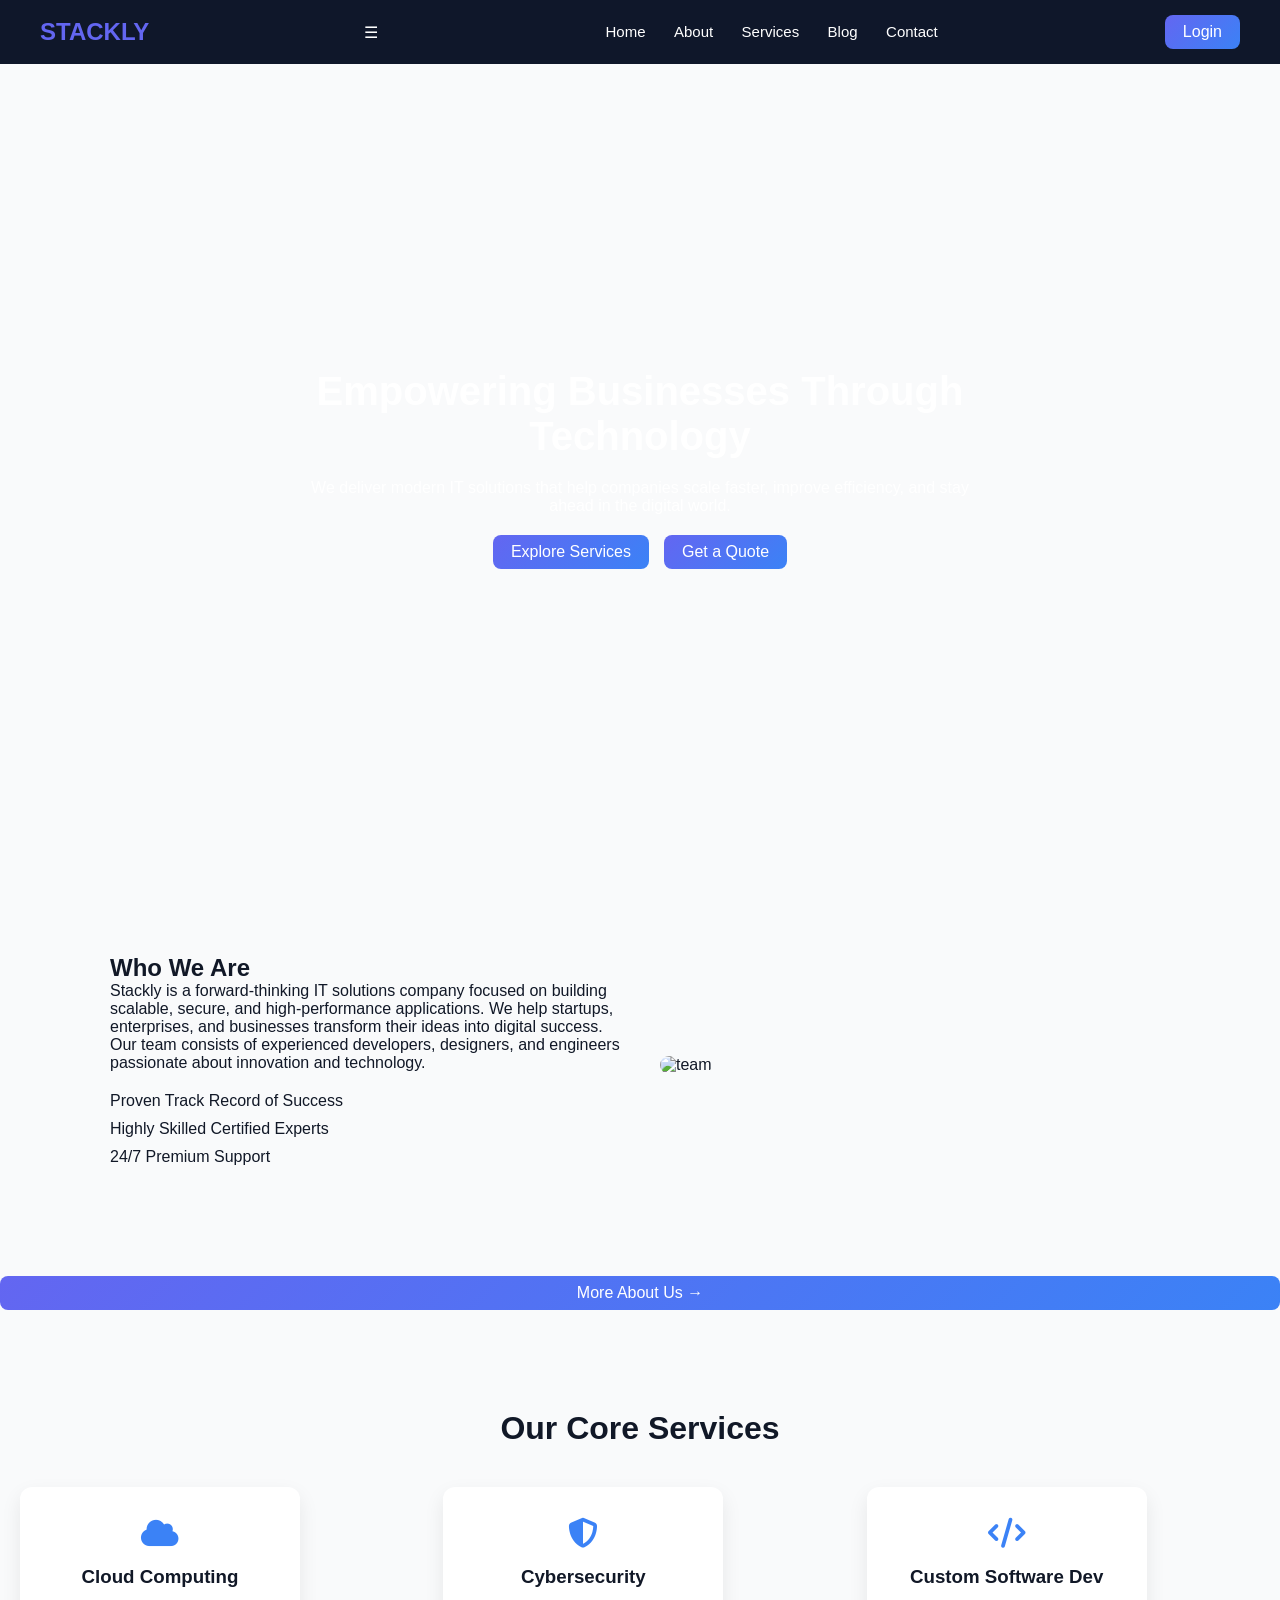
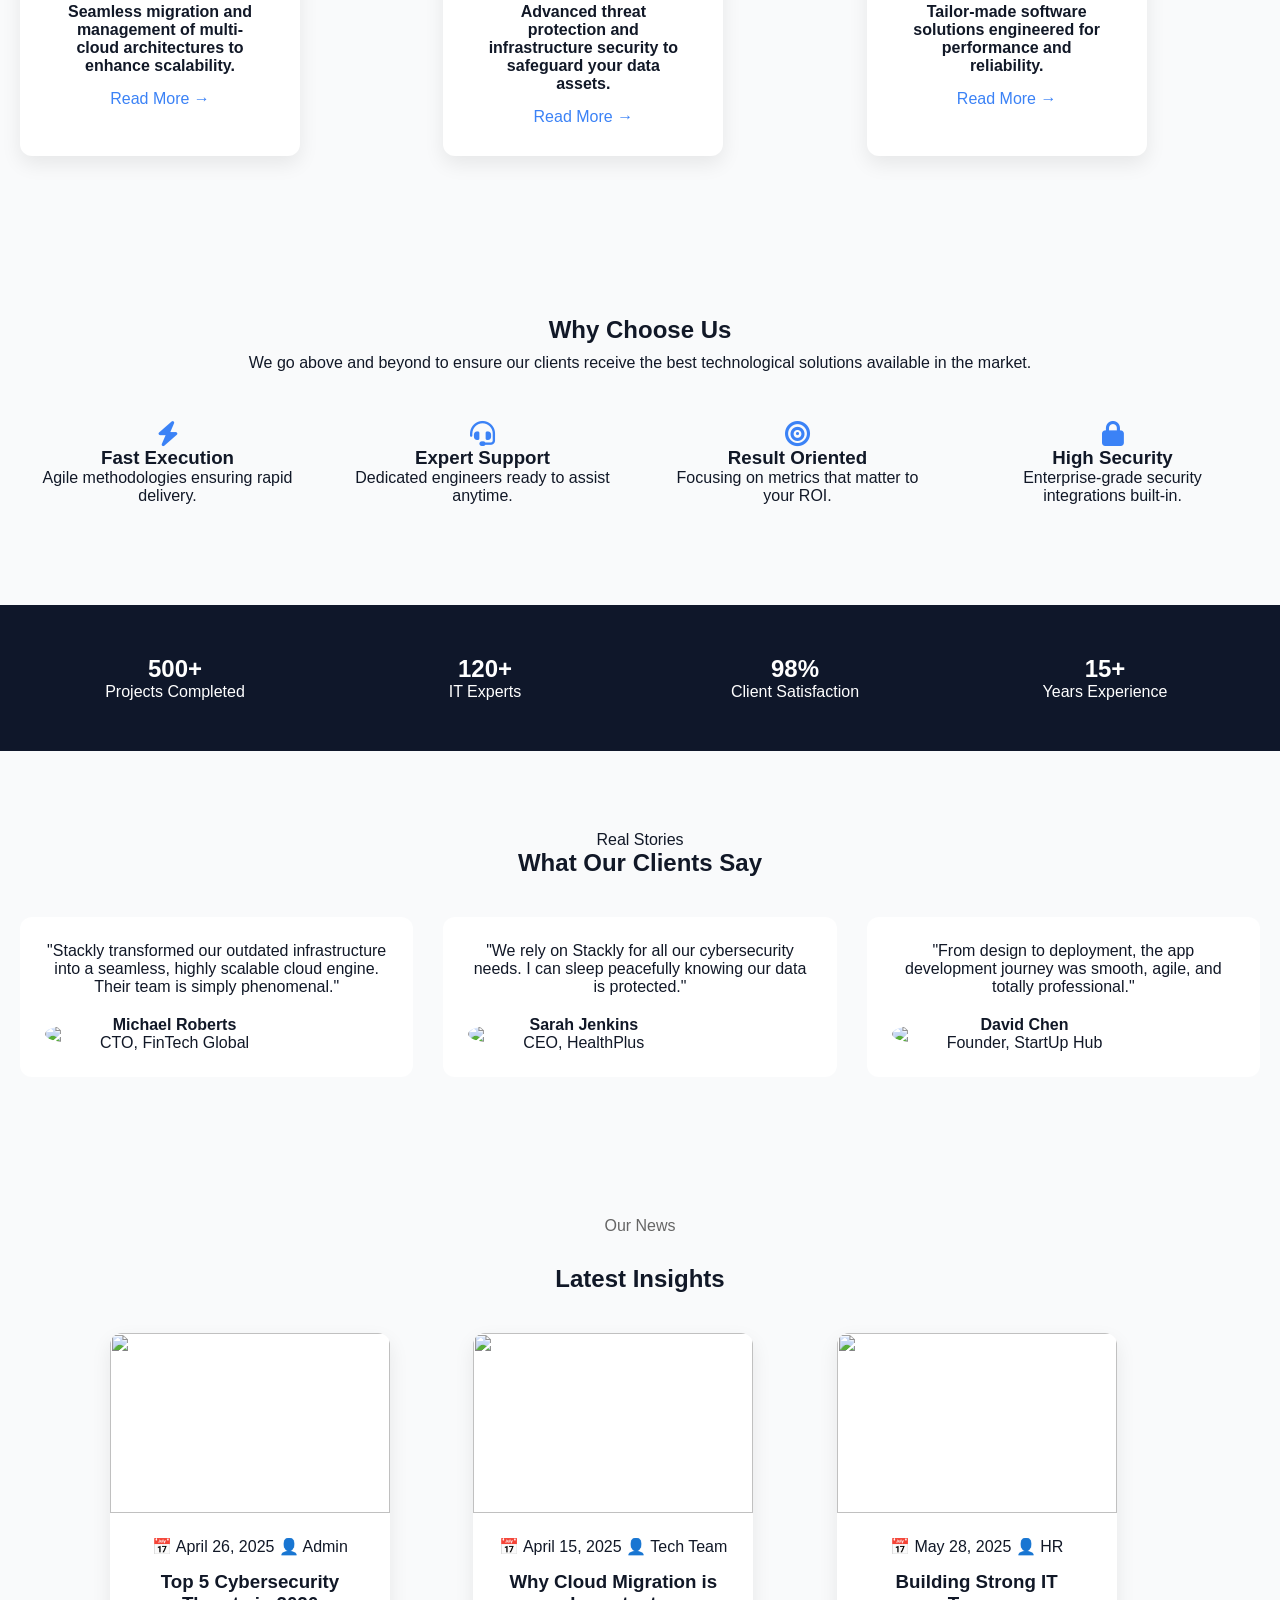
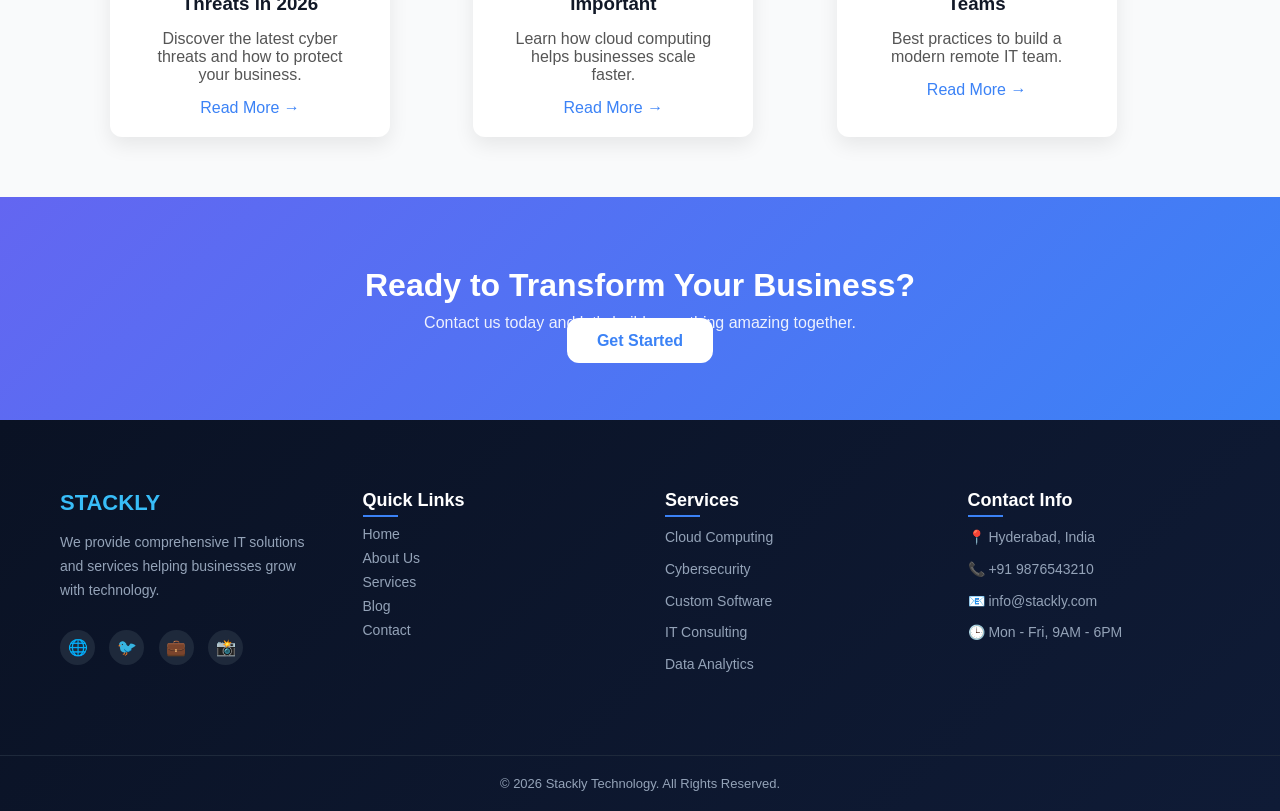
==== commit 3990b136: "Update index.html" ====
--- a/index.html
+++ b/index.html
@@ -314,9 +314,11 @@
 </section>
 <!-- ================= CTA ================= -->
 <section class="cta">
-  <h2>Ready to Transform Your Business?</h2>
-  <p>Contact us today and let's build something amazing together.</p>
-  <a href="contact.html" class="cta-btn">Get Started</a>
+  <div class="cta-content">
+    <h2>Ready to Transform Your Business?</h2>
+    <p>Contact us today and let's build something amazing together.</p>
+    <a href="contact.html" class="cta-btn">Get Started</a>
+  </div>
 </section>
 
 <!-- ================= FOOTER ================= -->
--- a/style.css
+++ b/style.css
@@ -1,16 +1,14 @@
-/* ================= RESET ================= */
+/* RESET */
 * {
   margin: 0;
   padding: 0;
   box-sizing: border-box;
 }
 
-/* ================= BODY ================= */
 body {
-  font-family: 'Segoe UI', sans-serif;
-  background: #f5f7fb;
-  color: #333;
-  overflow-x: hidden;
+  font-family: 'Poppins', sans-serif;
+  background: #f9fafb;
+  color: #111827;
 }
 
 /* ================= NAVBAR ================= */
@@ -18,7 +16,7 @@
   display: flex;
   justify-content: space-between;
   align-items: center;
-  padding: 15px 30px;
+  padding: 15px 40px;
   background: #0f172a;
   color: white;
   position: sticky;
@@ -28,140 +26,275 @@
 
 .logo {
   color: #6366f1;
-  font-size: 22px;
-  font-weight: bold;
-}
-
-/* NAV LINKS */
-.nav-links {
-  display: flex;
-  gap: 25px;
 }
 
 .nav-links a {
-  color: #cbd5e1;
+  margin: 0 12px;
+  color: white;
   text-decoration: none;
-  transition: 0.3s;
+  font-size: 15px;
 }
 
 .nav-links a:hover {
   color: #6366f1;
 }
 
-/* BUTTON */
 .btn {
-  background: linear-gradient(45deg,#6366f1,#7c3aed);
-  padding: 8px 16px;
-  border-radius: 6px;
+  background: linear-gradient(135deg, #6366f1, #3b82f6);
+  padding: 8px 18px;
+  border-radius: 8px;
   color: white;
   text-decoration: none;
-  transition: 0.3s;
-}
-
-.btn:hover {
-  transform: scale(1.05);
-}
-
-/* ================= HAMBURGER ================= */
-.menu-toggle {
-  display: none;
-  font-size: 24px;
-  cursor: pointer;
 }
 
 /* ================= HERO ================= */
 .hero {
   height: 90vh;
-  background: linear-gradient(rgba(15,23,42,0.7), rgba(15,23,42,0.7)),
-              url("images/hero.jpg") center/cover no-repeat;
+  background: url('https://images.unsplash.com/photo-1519389950473-47ba0277781c') center/cover;
+  display: flex;
+  align-items: center;
+  justify-content: center;
+}
+
+.hero-content {
+  text-align: center;
+  color: white;
+  max-width: 700px;
+}
+
+.hero h1 {
+  font-size: 40px;
+}
+
+.hero p {
+  margin: 20px 0;
+}
+
+.hero-buttons {
+  display: flex;
+  justify-content: center;
+  gap: 15px;
+}
+
+/* ================= ABOUT ================= */
+.about-container {
+  display: grid;
+  grid-template-columns: 1fr 1fr;
+  gap: 40px;
+  max-width: 1100px;
+  margin: auto;
+  padding: 80px 20px;
+  align-items: center;
+}
+
+.about-image img {
+  width: 100%;
+  border-radius: 12px;
+}
+
+.about-list {
+  margin-top: 20px;
+  list-style: none;
+}
+
+.about-list li {
+  margin-bottom: 10px;
+}
+
+.about-btn {
+  display: block;
+  text-align: center;
+  margin: 20px auto;
+}
+
+/* ================= SERVICES ================= */
+.services-section {
+  padding: 80px 20px;
+  text-align: center;
+}
+
+.section-title {
+  font-size: 32px;
+}
+
+.services-grid {
+  display: grid;
+  grid-template-columns: repeat(3, 1fr);
+  gap: 30px;
+  margin-top: 40px;
+}
+
+.card {
+  background: white;
+  padding: 30px;
+  border-radius: 15px;
+  box-shadow: 0 10px 30px rgba(0,0,0,0.05);
+  transition: 0.3s;
+}
+
+.card:hover {
+  transform: translateY(-10px);
+}
+
+.service-icon {
+  font-size: 30px;
+  color: #3b82f6;
+  margin-bottom: 15px;
+}
+
+.read-more {
+  color: #3b82f6;
+  text-decoration: none;
+}
+
+/* ================= WHY ================= */
+.why-section {
+  text-align: center;
+  padding: 80px 20px;
+}
+
+.subtitle {
+  margin: 10px 0 30px;
+}
+
+.why-container {
+  display: grid;
+  grid-template-columns: repeat(4, 1fr);
+  gap: 20px;
+}
+
+.why-box {
+  padding: 20px;
+}
+
+.why-box i {
+  font-size: 25px;
+  color: #3b82f6;
+}
+
+/* ================= STATS ================= */
+.stats {
+  background: #0f172a;
+  color: white;
+  display: grid;
+  grid-template-columns: repeat(4, 1fr);
+  padding: 50px 20px;
+  text-align: center;
+}
+
+/* ================= TESTIMONIAL ================= */
+.testimonial-section {
+  padding: 80px 20px;
+  text-align: center;
+}
+
+.testimonial-container {
+  display: grid;
+  grid-template-columns: repeat(3, 1fr);
+  gap: 30px;
+  margin-top: 40px;
+}
+
+.testimonial-card {
+  background: white;
+  padding: 25px;
+  border-radius: 12px;
+}
+
+.testimonial-user {
+  display: flex;
+  align-items: center;
+  gap: 10px;
+  margin-top: 20px;
+}
+
+.testimonial-user img {
+  width: 45px;
+  border-radius: 50%;
+}
+
+/* ================= BLOG ================= */
+.blog-section {
+  padding: 80px 20px;
+  text-align: center;
+}
+
+.blog-container {
+  display: grid;
+  grid-template-columns: repeat(3, 1fr);
+  gap: 30px;
+  margin-top: 40px;
+}
+
+.blog-card {
+  background: white;
+  border-radius: 12px;
+  overflow: hidden;
+}
+
+.blog-img img {
+  width: 100%;
+}
+
+.blog-content {
+  padding: 20px;
+}
+
+/* ================= CTA ================= */
+/* ================= CTA FIX ================= */
+.cta {
+  background: linear-gradient(135deg, #6366f1, #3b82f6);
+  color: white;
+  padding: 70px 20px;
 
   display: flex;
   flex-direction: column;
+  align-items: center;   /* center horizontally */
   justify-content: center;
-  align-items: center;
-  color: #e2e8f0;
-  text-align: center;
-  padding: 20px;
-}
-
-.hero h1 {
-  font-size: 48px;
-}
-
-.hero p {
-  margin: 15px 0;
-  font-size: 18px;
-  opacity: 0.8;
-}
-
-/* ================= CONTENT ================= */
-.content {
-  padding: 80px 20px;
-  text-align: center;
-  max-width: 900px;
-  margin: auto;
-}
-
-.content h2 {
+
+  text-align: center;    /* center text */
+}
+
+.cta h2 {
   font-size: 32px;
   margin-bottom: 10px;
 }
-/*about page */
-.about-section {
-  max-width: 900px;
-  margin: 50px auto;
-  padding: 20px;
-  text-align: center;
-}
-
-.about-section h1 {
-  font-size: 32px;
-  margin-bottom: 10px;
-}
-
-.about-section h2 {
-  margin-top: 20px;
-  color: #111827;
-}
-
-.about-section p {
-  margin-top: 10px;
-  color: #555;
-}
-
-/* ================= STATS ================= */
-.stats {
-  display: flex;
-  gap: 20px;
-  margin-top: 30px;
-  flex-wrap: wrap;
-  justify-content: center;
-}
-
-.stat-box {
-  flex: 1 1 150px;
-  background: white;
-  padding: 20px;
-  border-radius: 10px;
-  text-align: center;
-
-  box-shadow: 0 8px 20px rgba(0,0,0,0.08);
-  transition: 0.3s;
-}
-
-.stat-box:hover {
-  transform: translateY(-5px);
-}
-
-.stat-box h3 {
-  color: #6366f1;
-  font-size: 28px;
-}
-
-.stat-box p {
-  margin-top: 10px;
-  color: #555;
-}   
+
+.cta p {
+  font-size: 16px;
+  opacity: 0.9;
+}
+
+/* BUTTON FIX */
+.cta-btn {
+  margin-top: 25px;
+  padding: 14px 30px;
+
+  background: white;
+  color: #3b82f6;
+
+  border-radius: 12px;
+  font-weight: 600;
+  text-decoration: none;
+
+  transition: 0.3s;
+}
+
+/* HOVER */
+.cta-btn:hover {
+  transform: translateY(-4px) scale(1.05);
+  box-shadow: 0 15px 30px rgba(0,0,0,0.2);
+}
+
+/* ================= WHY ================= */
+/* SECTION */
+.why-section {
+  text-align: center;
+  padding: 80px 20px;
+  background: #f9fafb;
+}
+
+
 /* ================= BLOG SECTION ================= */
 .blog-section {
   text-align: center;
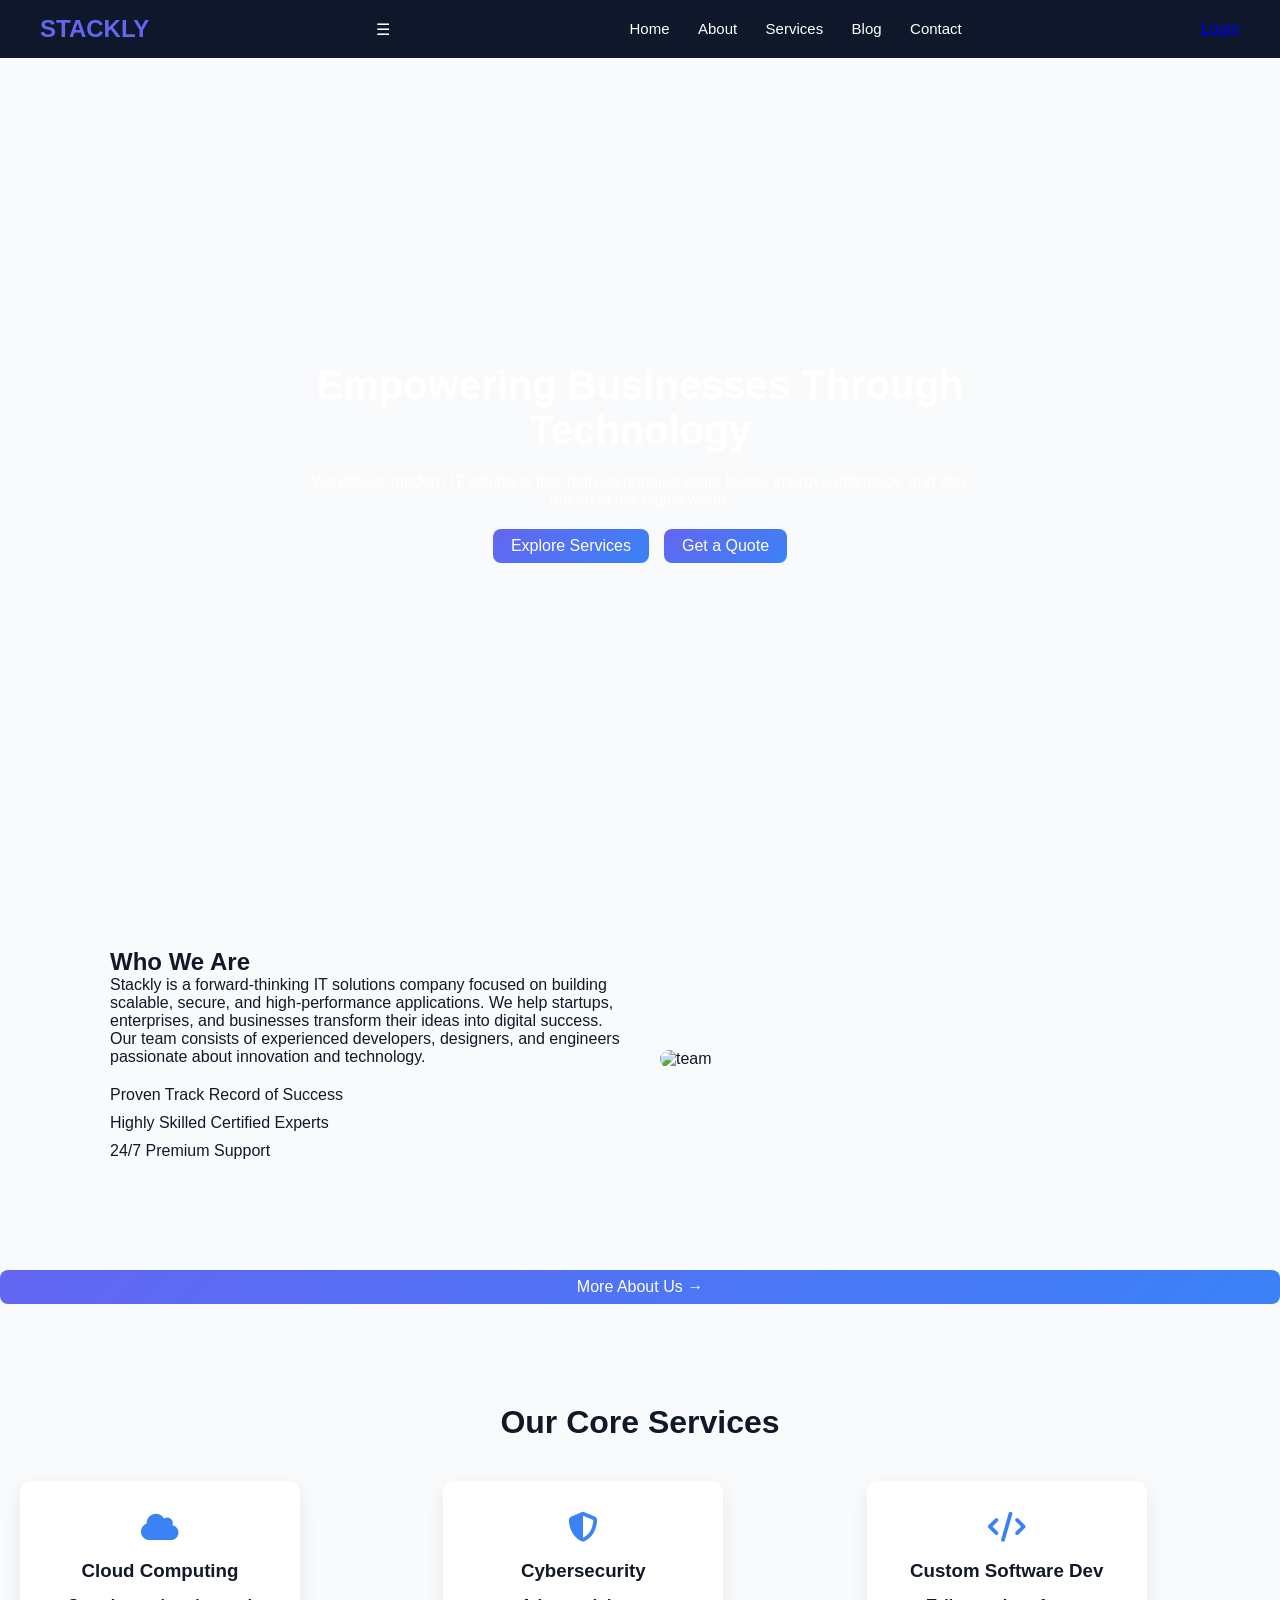
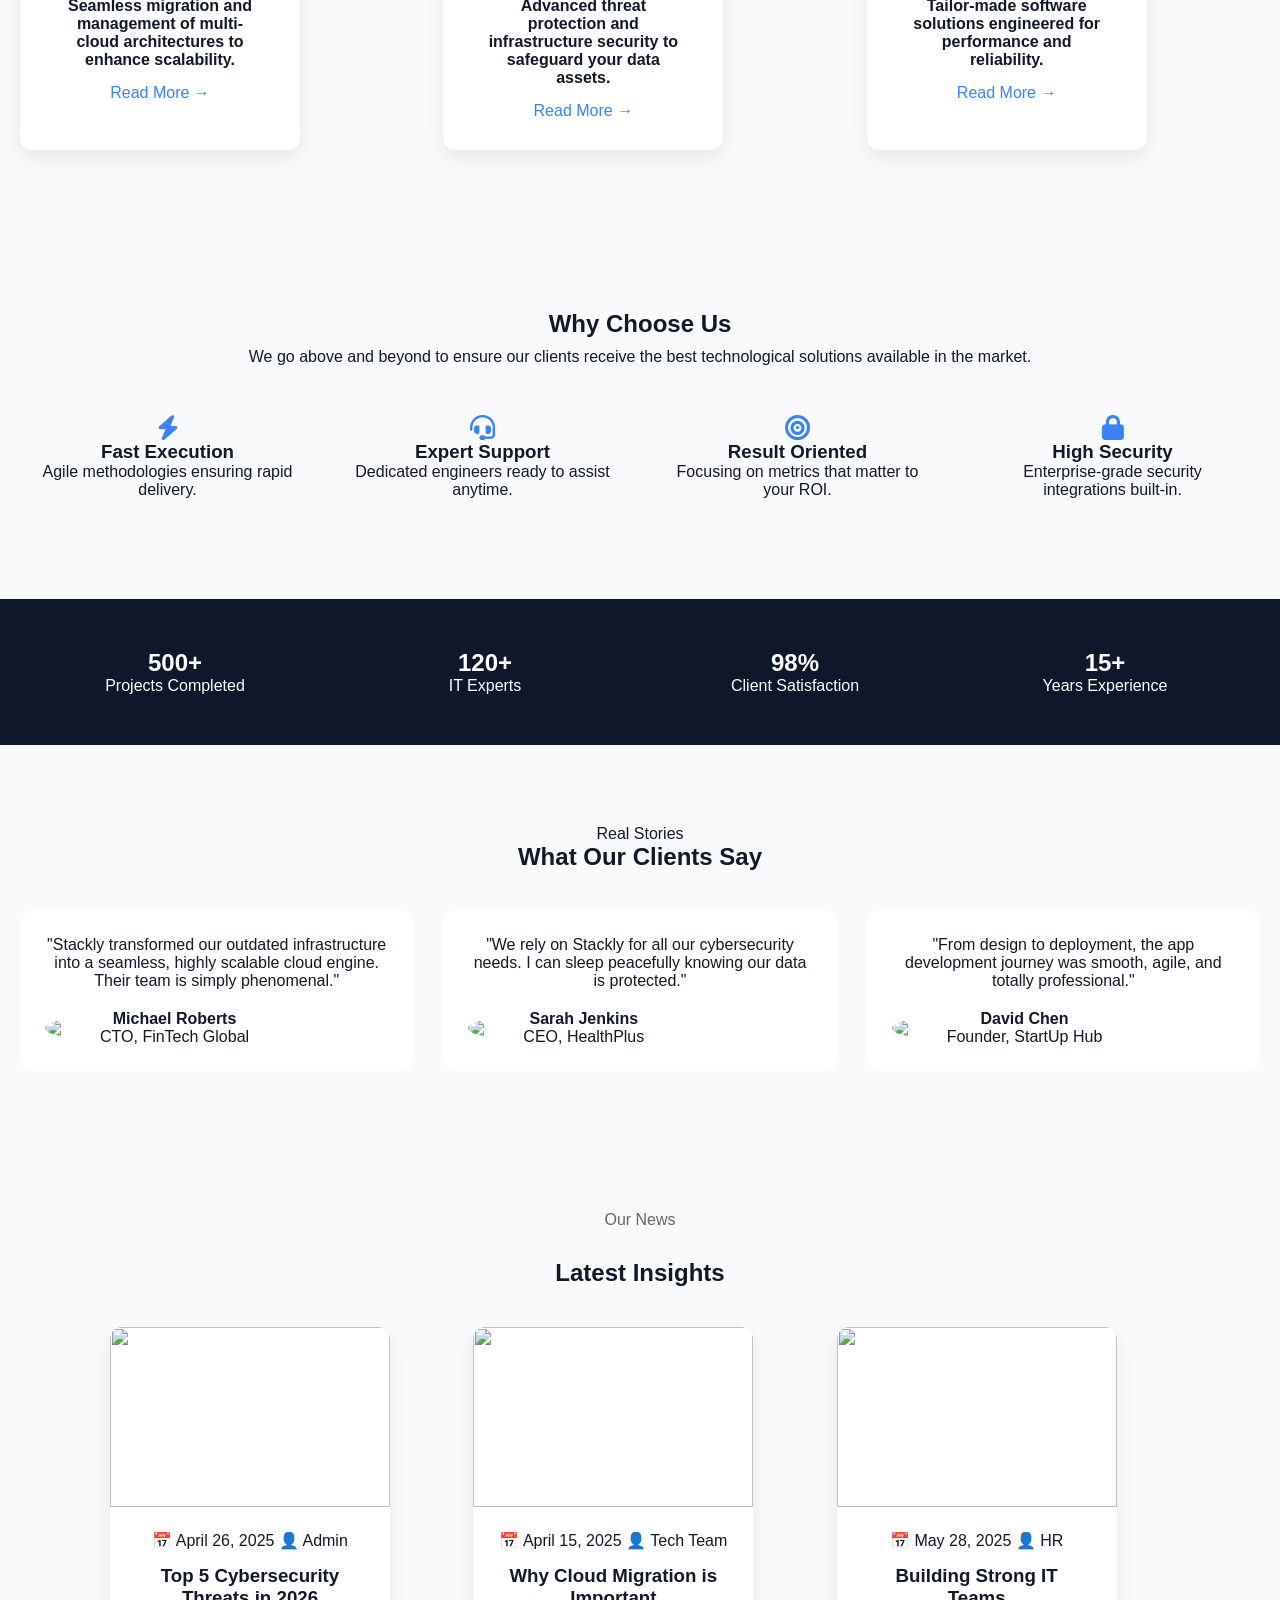
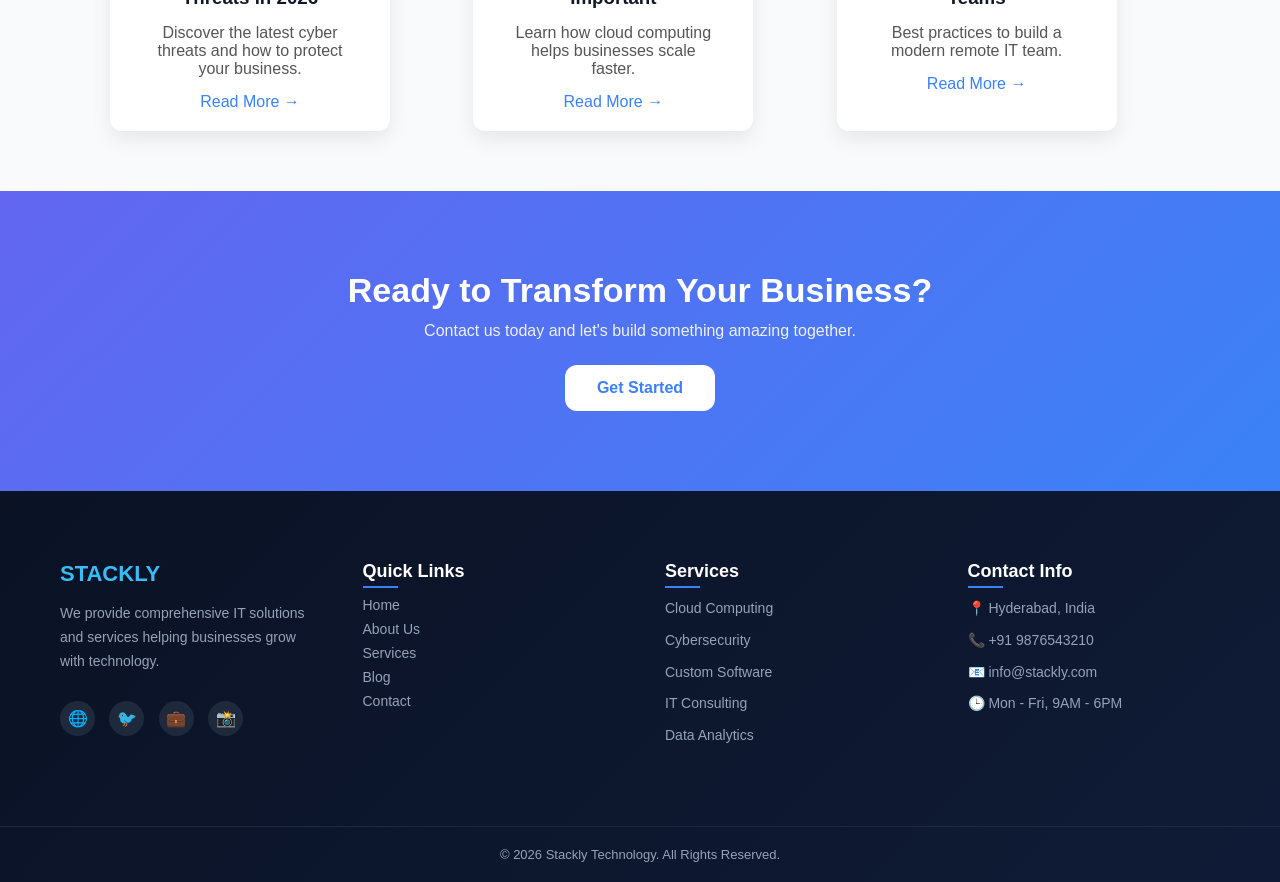
==== commit 9e07a77d: "Update index.html" ====
--- a/index.html
+++ b/index.html
@@ -18,9 +18,13 @@
 <header class="navbar">
   <h2 class="logo">STACKLY</h2>
 
-  <div class="menu-toggle" onclick="toggleMenu()">☰</div>
-
-  <nav class="nav-links">
+  <!-- HAMBURGER -->
+  <div class="menu-toggle" id="menu-toggle">
+    ☰
+  </div>
+
+  <!-- MENU -->
+  <nav class="nav-links" id="nav-links">
     <a href="index.html">Home</a>
     <a href="about.html">About</a>
     <a href="services.html">Services</a>
@@ -28,7 +32,7 @@
     <a href="contact.html">Contact</a>
   </nav>
 
-  <a href="login.html" class="btn">Login</a>
+  <a href="#" class="login-btn">Login</a>
 </header>
 
 <!-- ================= HERO ================= -->
--- a/style.css
+++ b/style.css
@@ -241,34 +241,37 @@
 }
 
 /* ================= CTA ================= */
-/* ================= CTA FIX ================= */
+/* ================= CTA PREMIUM ================= */
 .cta {
   background: linear-gradient(135deg, #6366f1, #3b82f6);
+  padding: 80px 20px;
+}
+
+/* CENTER CONTAINER */
+.cta-content {
+  max-width: 800px;
+  margin: auto;
+  text-align: center;
   color: white;
-  padding: 70px 20px;
-
-  display: flex;
-  flex-direction: column;
-  align-items: center;   /* center horizontally */
-  justify-content: center;
-
-  text-align: center;    /* center text */
-}
-
-.cta h2 {
-  font-size: 32px;
-  margin-bottom: 10px;
-}
-
-.cta p {
+}
+
+/* TITLE */
+.cta-content h2 {
+  font-size: 34px;
+  margin-bottom: 12px;
+}
+
+/* TEXT */
+.cta-content p {
   font-size: 16px;
   opacity: 0.9;
 }
 
-/* BUTTON FIX */
+/* BUTTON */
 .cta-btn {
+  display: inline-block;
   margin-top: 25px;
-  padding: 14px 30px;
+  padding: 14px 32px;
 
   background: white;
   color: #3b82f6;
@@ -277,15 +280,14 @@
   font-weight: 600;
   text-decoration: none;
 
-  transition: 0.3s;
+  transition: 0.3s ease;
 }
 
 /* HOVER */
 .cta-btn:hover {
-  transform: translateY(-4px) scale(1.05);
-  box-shadow: 0 15px 30px rgba(0,0,0,0.2);
-}
-
+  transform: translateY(-5px) scale(1.05);
+  box-shadow: 0 15px 35px rgba(0,0,0,0.25);
+}
 /* ================= WHY ================= */
 /* SECTION */
 .why-section {
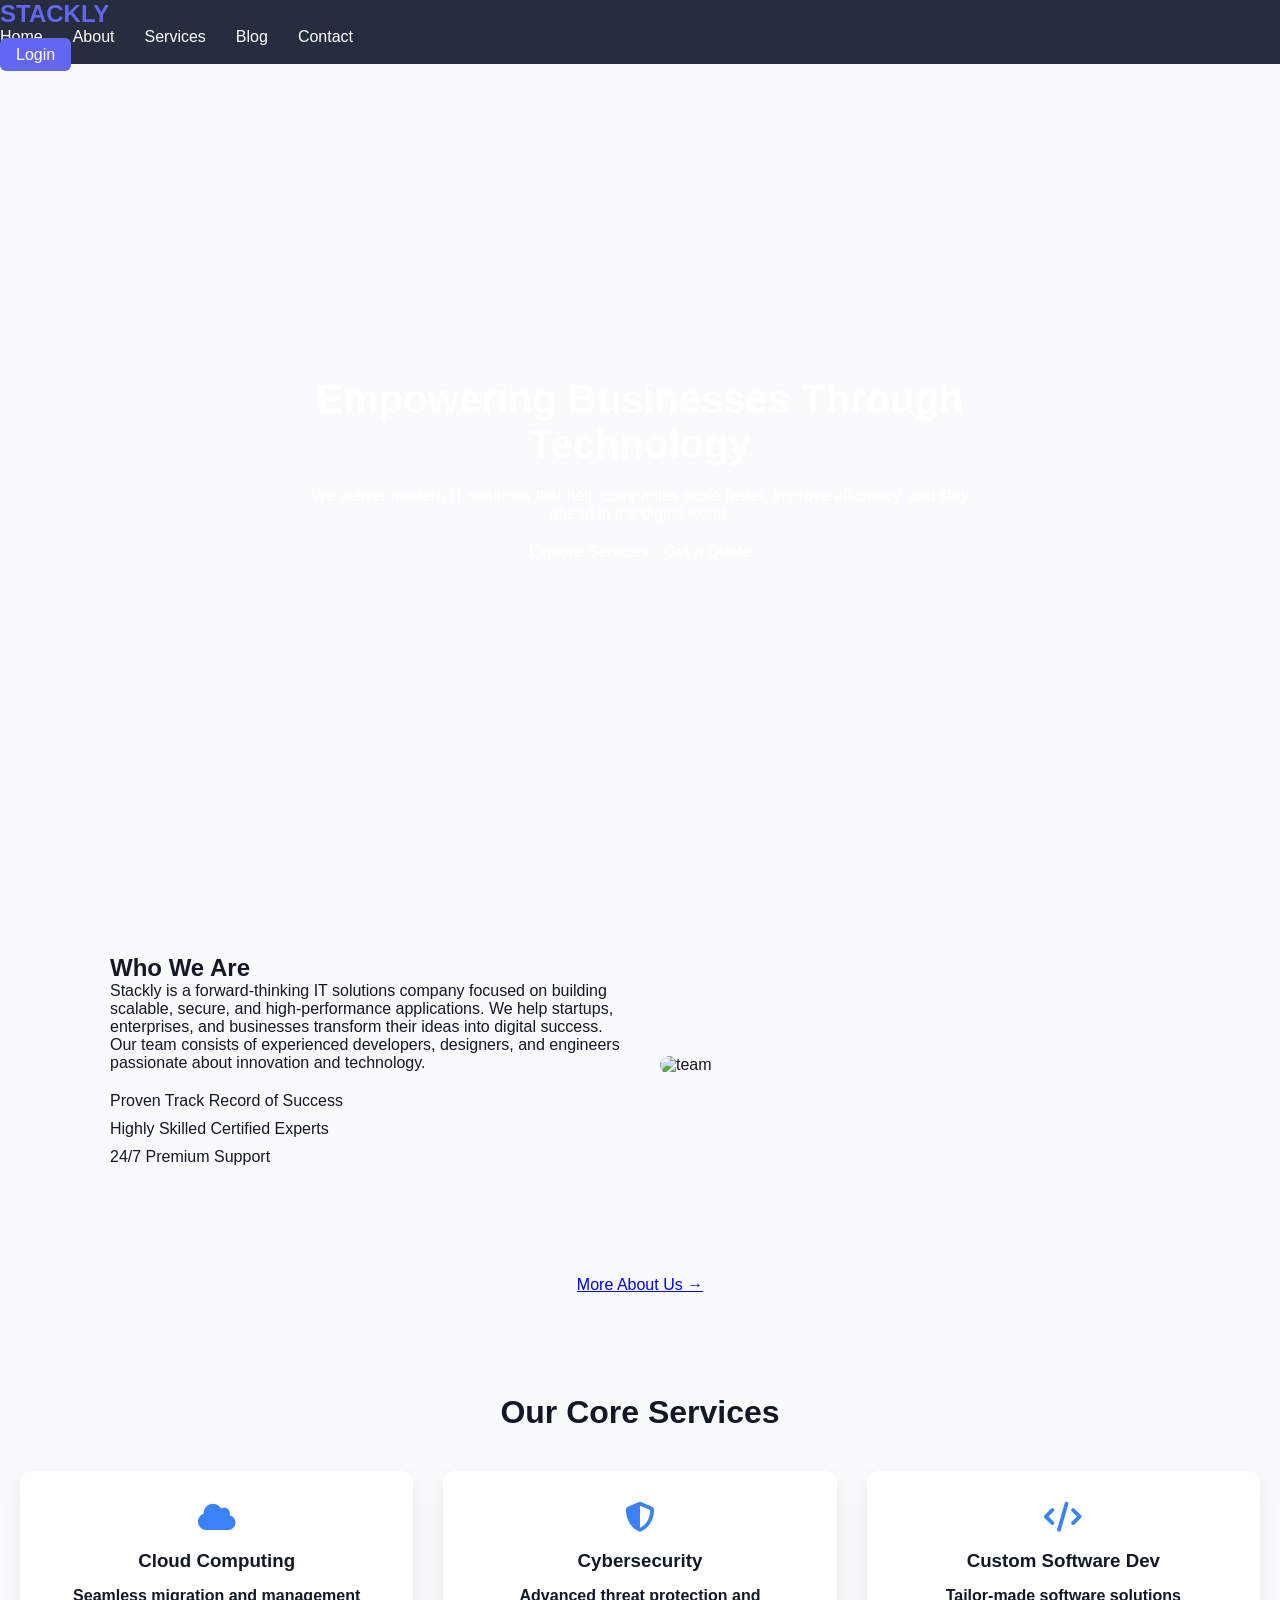
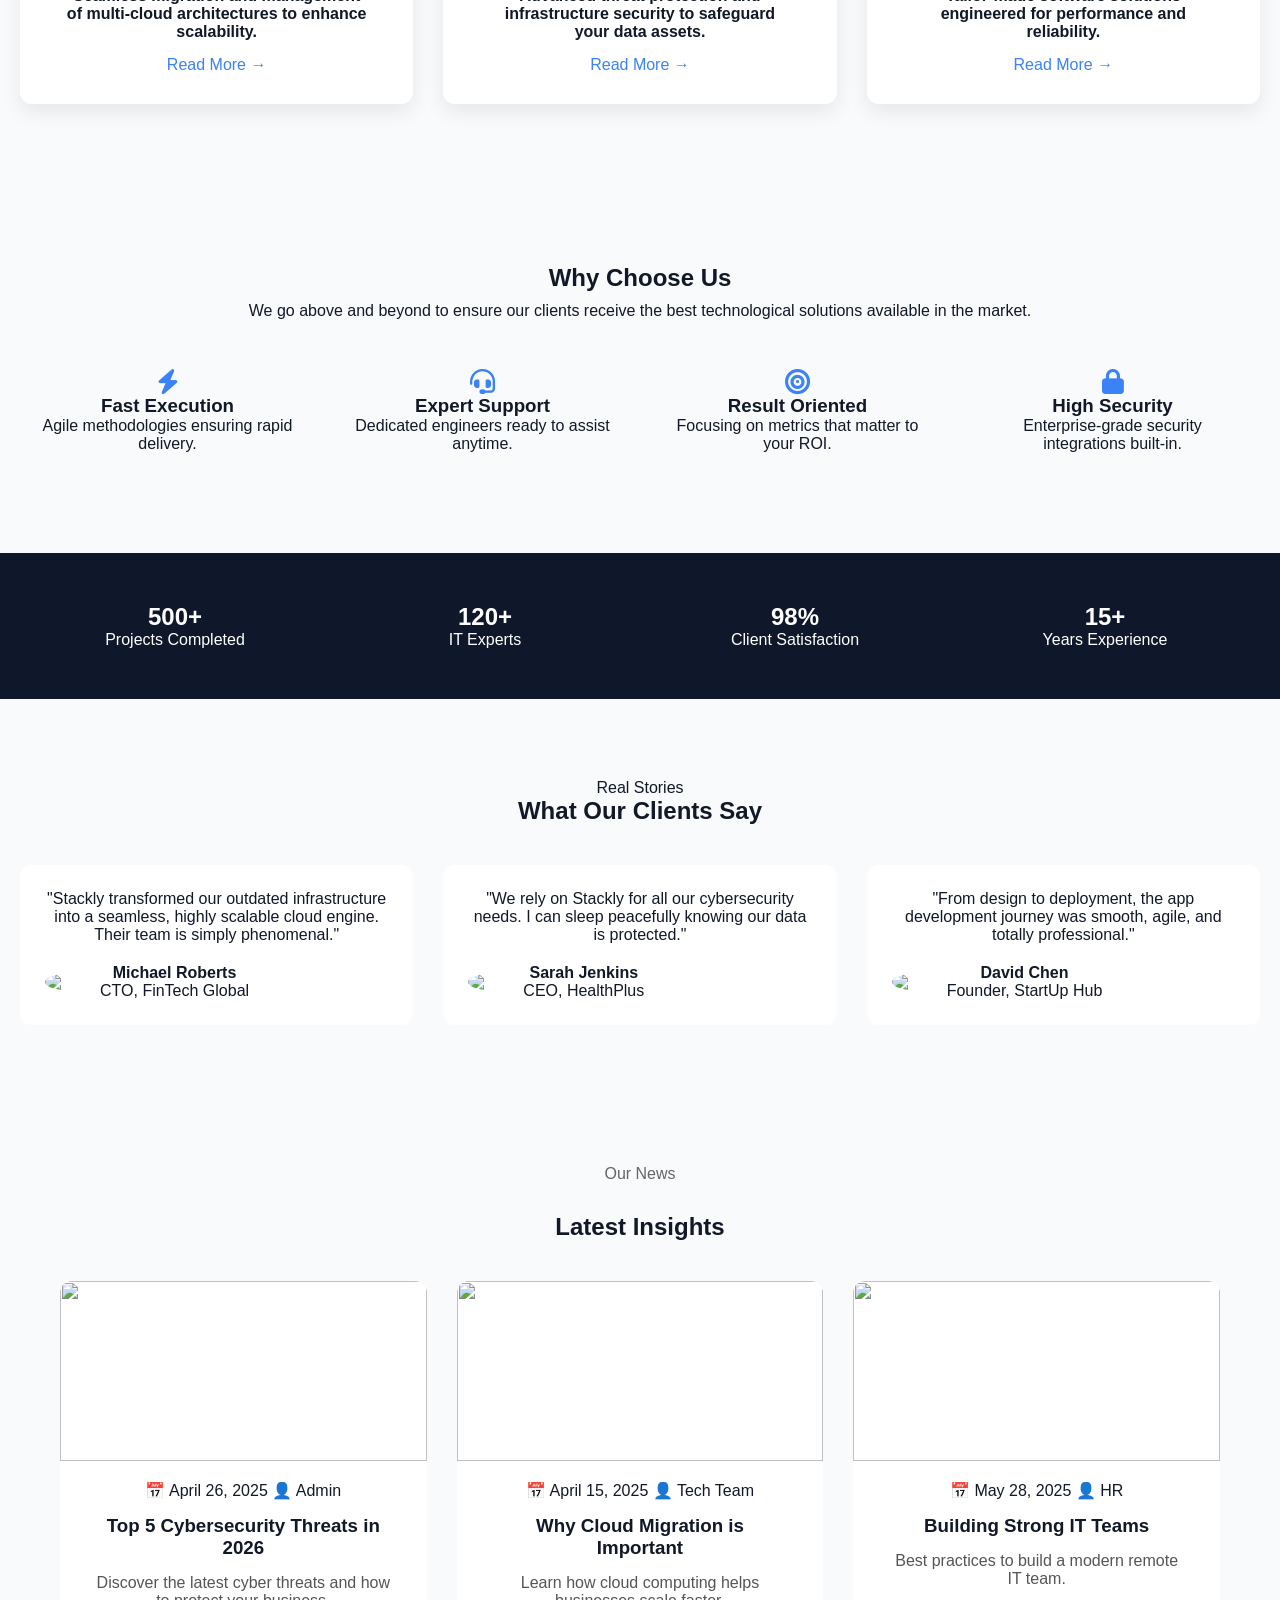
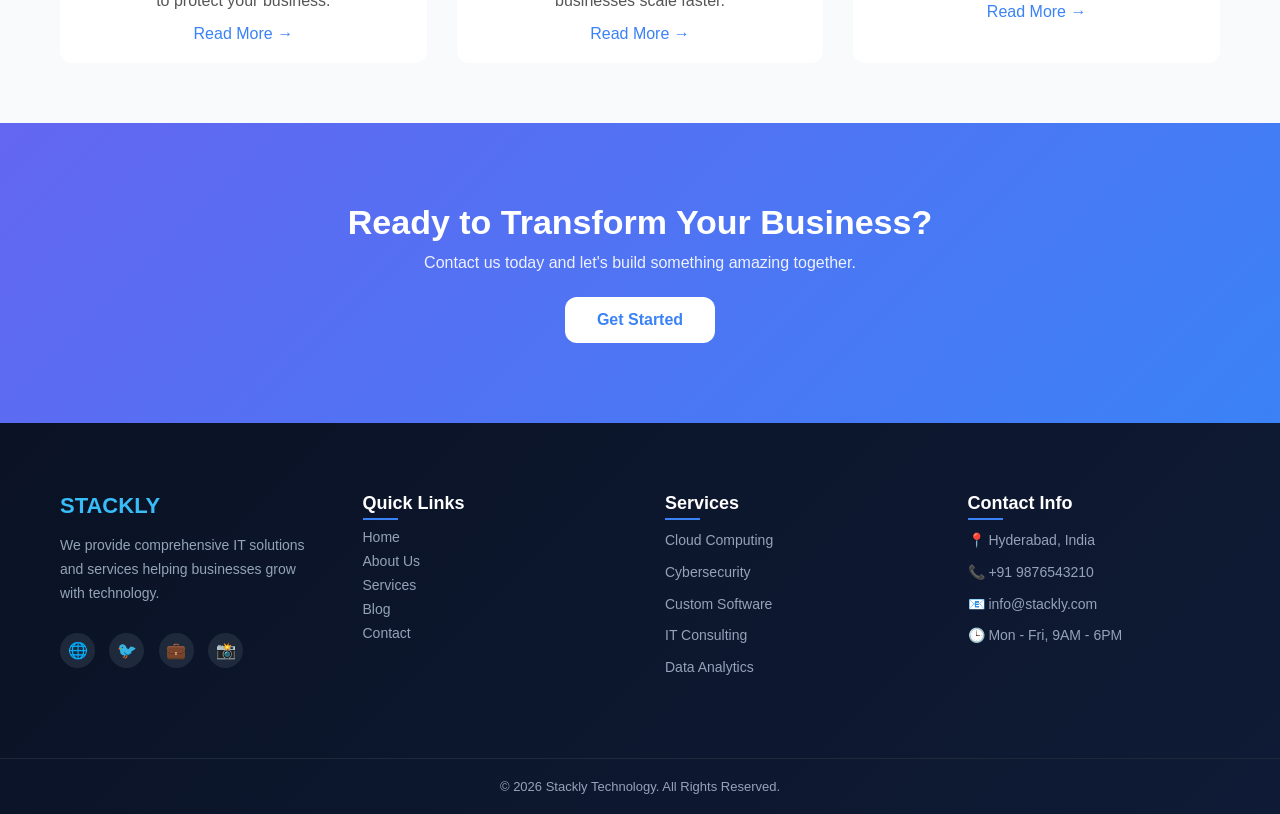
==== commit 6acc88b7: "Update index.html" ====
--- a/index.html
+++ b/index.html
@@ -32,7 +32,7 @@
     <a href="contact.html">Contact</a>
   </nav>
 
-  <a href="#" class="login-btn">Login</a>
+ <a href="login.html" class="login-btn">Login</a>
 </header>
 
 <!-- ================= HERO ================= -->
--- a/style.css
+++ b/style.css
@@ -1,3 +1,7 @@
+
+* {
+  box-sizing: border-box;
+}
 /* RESET */
 * {
   margin: 0;
@@ -11,42 +15,131 @@
   color: #111827;
 }
 
-/* ================= NAVBAR ================= */
+/* NAVBAR */
 .navbar {
-  display: flex;
-  justify-content: space-between;
-  align-items: center;
-  padding: 15px 40px;
-  background: #0f172a;
-  color: white;
-  position: sticky;
+  position: sticky;   /* stays on top while scrolling */
   top: 0;
   z-index: 1000;
+
+  background: rgba(15, 23, 42, 0.9); /* solid enough */
+  backdrop-filter: blur(10px);
 }
 
 .logo {
   color: #6366f1;
 }
 
+/* MENU */
+.nav-links {
+  display: flex;
+  gap: 30px;
+}
+
 .nav-links a {
-  margin: 0 12px;
   color: white;
   text-decoration: none;
-  font-size: 15px;
-}
-
-.nav-links a:hover {
-  color: #6366f1;
-}
-
-.btn {
-  background: linear-gradient(135deg, #6366f1, #3b82f6);
-  padding: 8px 18px;
-  border-radius: 8px;
+}
+
+/* LOGIN */
+.login-btn {
+  background: #6366f1;
+  padding: 8px 16px;
+  border-radius: 6px;
   color: white;
   text-decoration: none;
 }
 
+/* HAMBURGER */
+.menu-toggle {
+  display: none;
+  font-size: 26px;
+  cursor: pointer;
+}
+
+/* ================= MOBILE FIX ================= */
+/* ================= MOBILE PERFECT FIX ================= */
+
+/* STOP SIDE SCROLL */
+html, body {
+  overflow-x: hidden;
+  width: 100%;
+}
+
+/* GLOBAL SAFETY */
+img {
+  max-width: 100%;
+  height: auto;
+  display: block;
+}
+
+/* REMOVE FIXED WIDTHS */
+.blog-card,
+.card,
+.contact-box {
+  width: 100% !important;
+  max-width: 100%;
+}
+
+/* FIX CONTAINERS */
+.blog-section,
+.contact-section,
+.about-container,
+.footer-container,
+.services .grid {
+  width: 100%;
+  max-width: 1200px;
+  margin: auto;
+  padding: 0 15px;
+}
+
+/* GRID FIX (REAL RESPONSIVE) */
+.services-grid,
+.blog-container,
+.testimonial-container,
+.why-container {
+}
+
+/* MOBILE CLEAN STACK */
+@media (max-width: 768px) {
+
+  /* FORCE SINGLE COLUMN */
+  .services-grid,
+  .blog-container,
+  .testimonial-container,
+  .why-container,
+  .footer-container {
+    grid-template-columns: 1fr !important;
+  }
+
+  /* HERO FIX */
+  .hero {
+    height: auto;
+    min-height: 100vh;
+    padding: 60px 20px;
+  }
+
+  .hero h1 {
+    font-size: 24px;
+    line-height: 1.3;
+  }
+
+  .hero p {
+    font-size: 14px;
+  }
+
+  /* NAVBAR FIX */
+  .nav-links {
+    width: 100%;
+    left: 0;
+  }
+
+  /* BUTTON FULL WIDTH */
+  .cta-btn {
+    width: 100%;
+    max-width: 250px;
+  }
+
+}
 /* ================= HERO ================= */
 .hero {
   height: 90vh;
@@ -119,8 +212,7 @@
 
 .services-grid {
   display: grid;
-  grid-template-columns: repeat(3, 1fr);
-  gap: 30px;
+grid-template-columns: repeat(auto-fit, minmax(250px, 1fr));  gap: 30px;
   margin-top: 40px;
 }
 
@@ -190,8 +282,7 @@
 
 .testimonial-container {
   display: grid;
-  grid-template-columns: repeat(3, 1fr);
-  gap: 30px;
+grid-template-columns: repeat(auto-fit, minmax(250px, 1fr));  gap: 30px;
   margin-top: 40px;
 }
 
@@ -221,7 +312,7 @@
 
 .blog-container {
   display: grid;
-  grid-template-columns: repeat(3, 1fr);
+ grid-template-columns: repeat(auto-fit, minmax(250px, 1fr));
   gap: 30px;
   margin-top: 40px;
 }
@@ -235,7 +326,6 @@
 .blog-img img {
   width: 100%;
 }
-
 .blog-content {
   padding: 20px;
 }
@@ -296,15 +386,14 @@
   background: #f9fafb;
 }
 
-
 /* ================= BLOG SECTION ================= */
 .blog-section {
   text-align: center;
   padding: 60px 20px;
-  max-width: 1100px;
+  width: 100%;           /* ✅ FIX */
+  max-width: 1200px;     /* ✅ optional */
   margin: auto;
 }
-
 .blog-section h1 {
   font-size: 32px;
   margin-bottom: 10px;
@@ -317,12 +406,10 @@
 
 /* ================= GRID ================= */
 .blog-grid {
-  display: flex;
-  flex-wrap: wrap;
-  gap: 20px;
-  justify-content: center;
-}
-
+display: grid;
+grid-template-columns: repeat(auto-fit, minmax(250px, 1fr));
+gap: 20px;
+}grid-template-columns: repeat(auto-fit, minmax(250px, 1fr));
 /* ================= BLOG CARD ================= */
 .blog-card {
   background: white;
@@ -356,25 +443,21 @@
 }
 /* ================= CONTACT CARDS ================= */
 .contact-cards {
-  max-width: 1100px;
-  margin: 40px auto;
-  display: flex;
-  gap: 20px;
-  justify-content: center;
-  flex-wrap: wrap;
-}
-
+display: grid; /* instead of flex */
+grid-template-columns: repeat(auto-fit, minmax(250px, 1fr));
+gap: 20px;
+}
 .contact-box {
-  background: white;
-  padding: 20px;
-  width: 280px;
-  text-align: center;
-  border-radius: 10px;
-
-  box-shadow: 0 6px 15px rgba(0,0,0,0.08);
-  transition: 0.3s;
-}
-
+background: white;
+padding: 20px;
+width: 100%; /* ✅ FIX */
+max-width: 100%; /* ✅ SAFETY */
+text-align: center;
+border-radius: 10px;
+
+box-shadow: 0 6px 15px rgba(0,0,0,0.08);
+transition: 0.3s;
+}
 .contact-box:hover {
   transform: translateY(-5px);
 }
@@ -570,28 +653,6 @@
   font-weight: 500;
 }
 
-/* ===== RESPONSIVE ===== */
-@media (max-width: 768px) {
-
-  .main {
-    flex-direction: column;
-  }
-
-  .sidebar {
-    width: 100%;
-    margin: 0;
-    border-radius: 0;
-  }
-
-  .topbar {
-    flex-direction: column;
-    gap: 10px;
-  }
-
-  .topbar input {
-    width: 100%;
-  }
-}
 /* ================= GRID ================= */
 .grid {
   display: flex;
@@ -603,14 +664,14 @@
 /* ================= CARD ================= */
 .card {
   background: white;
-  width: 280px;
+  width: 100%;          /* ✅ FIX */
+  max-width: 100%;      /* ✅ SAFETY */
   border-radius: 12px;
   overflow: hidden;
 
   box-shadow: 0 8px 20px rgba(0,0,0,0.08);
   transition: 0.3s;
 }
-
 .card:hover {
   transform: translateY(-8px);
 }
@@ -880,3 +941,11 @@
   font-size: 13px;
   color: #94a3b8;
 }
+
+
+.blog-card,
+.card,
+.contact-box {
+  width: 100%;
+}
+
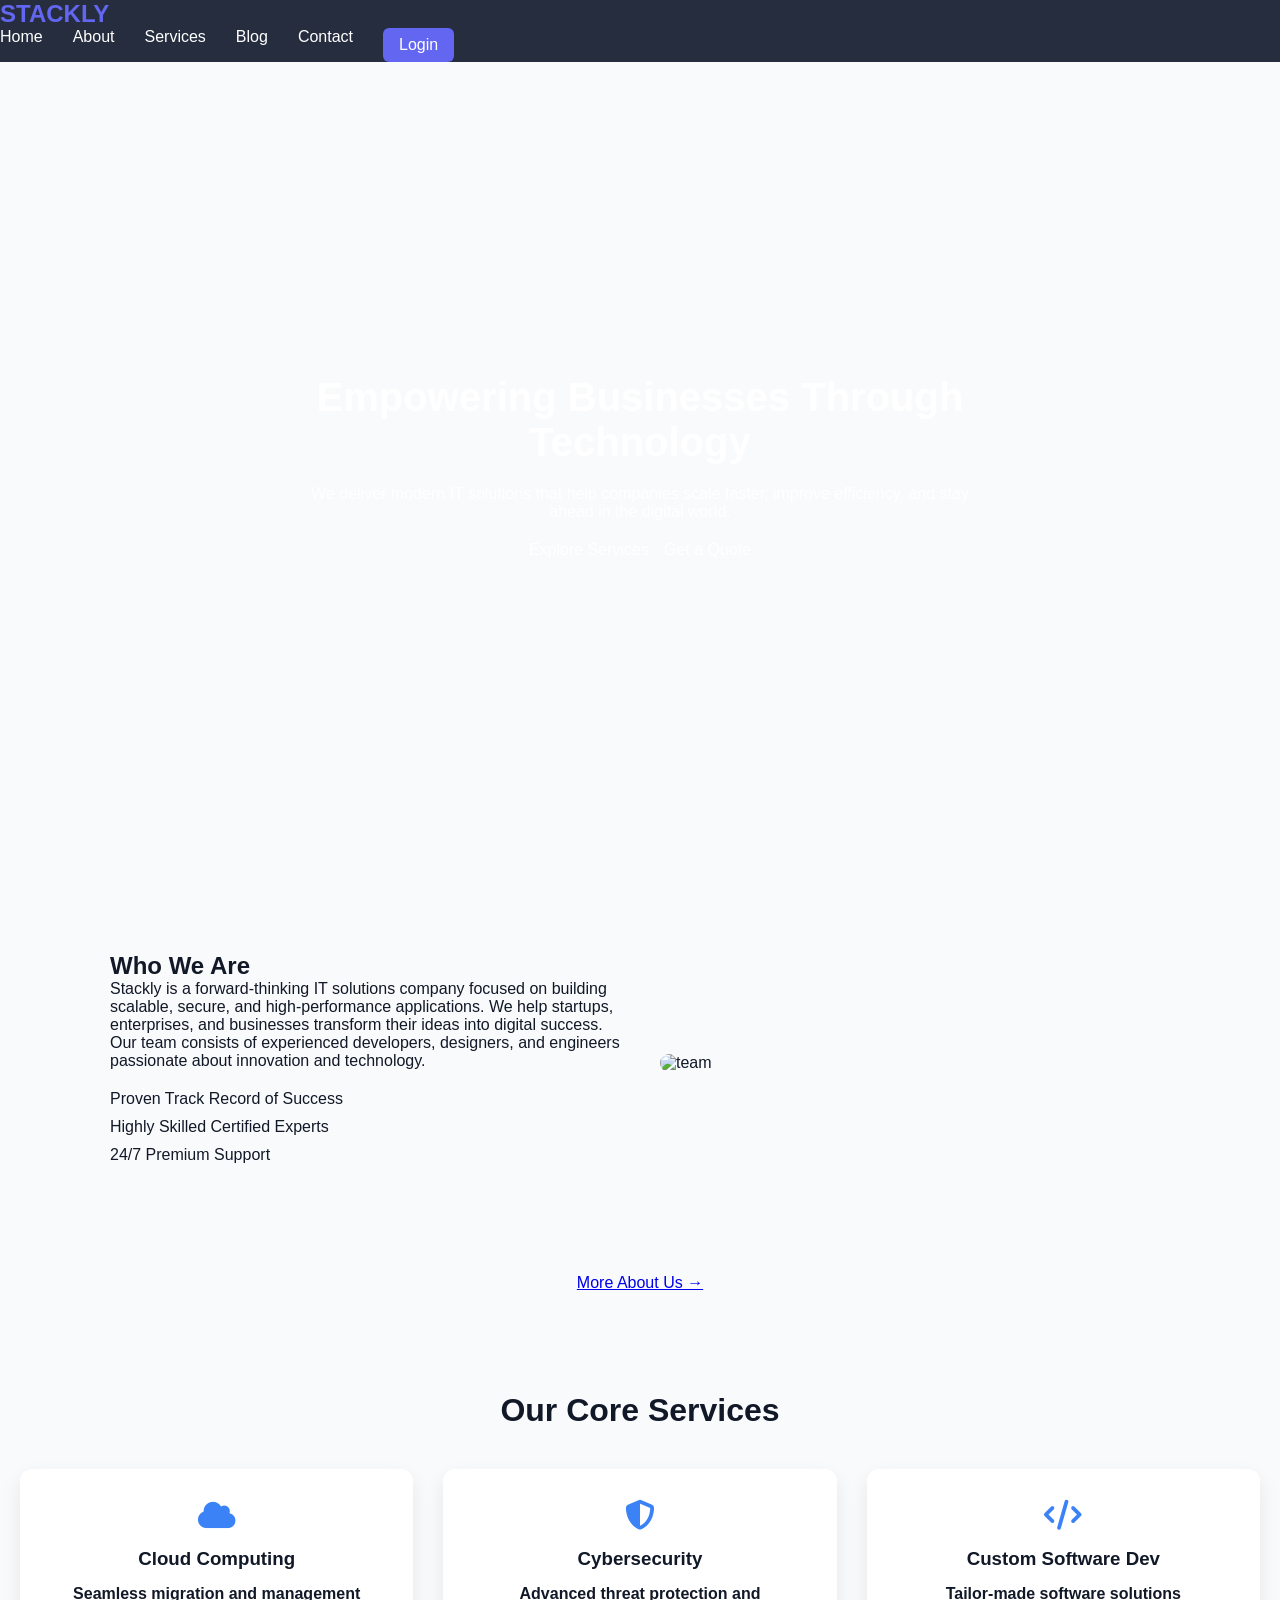
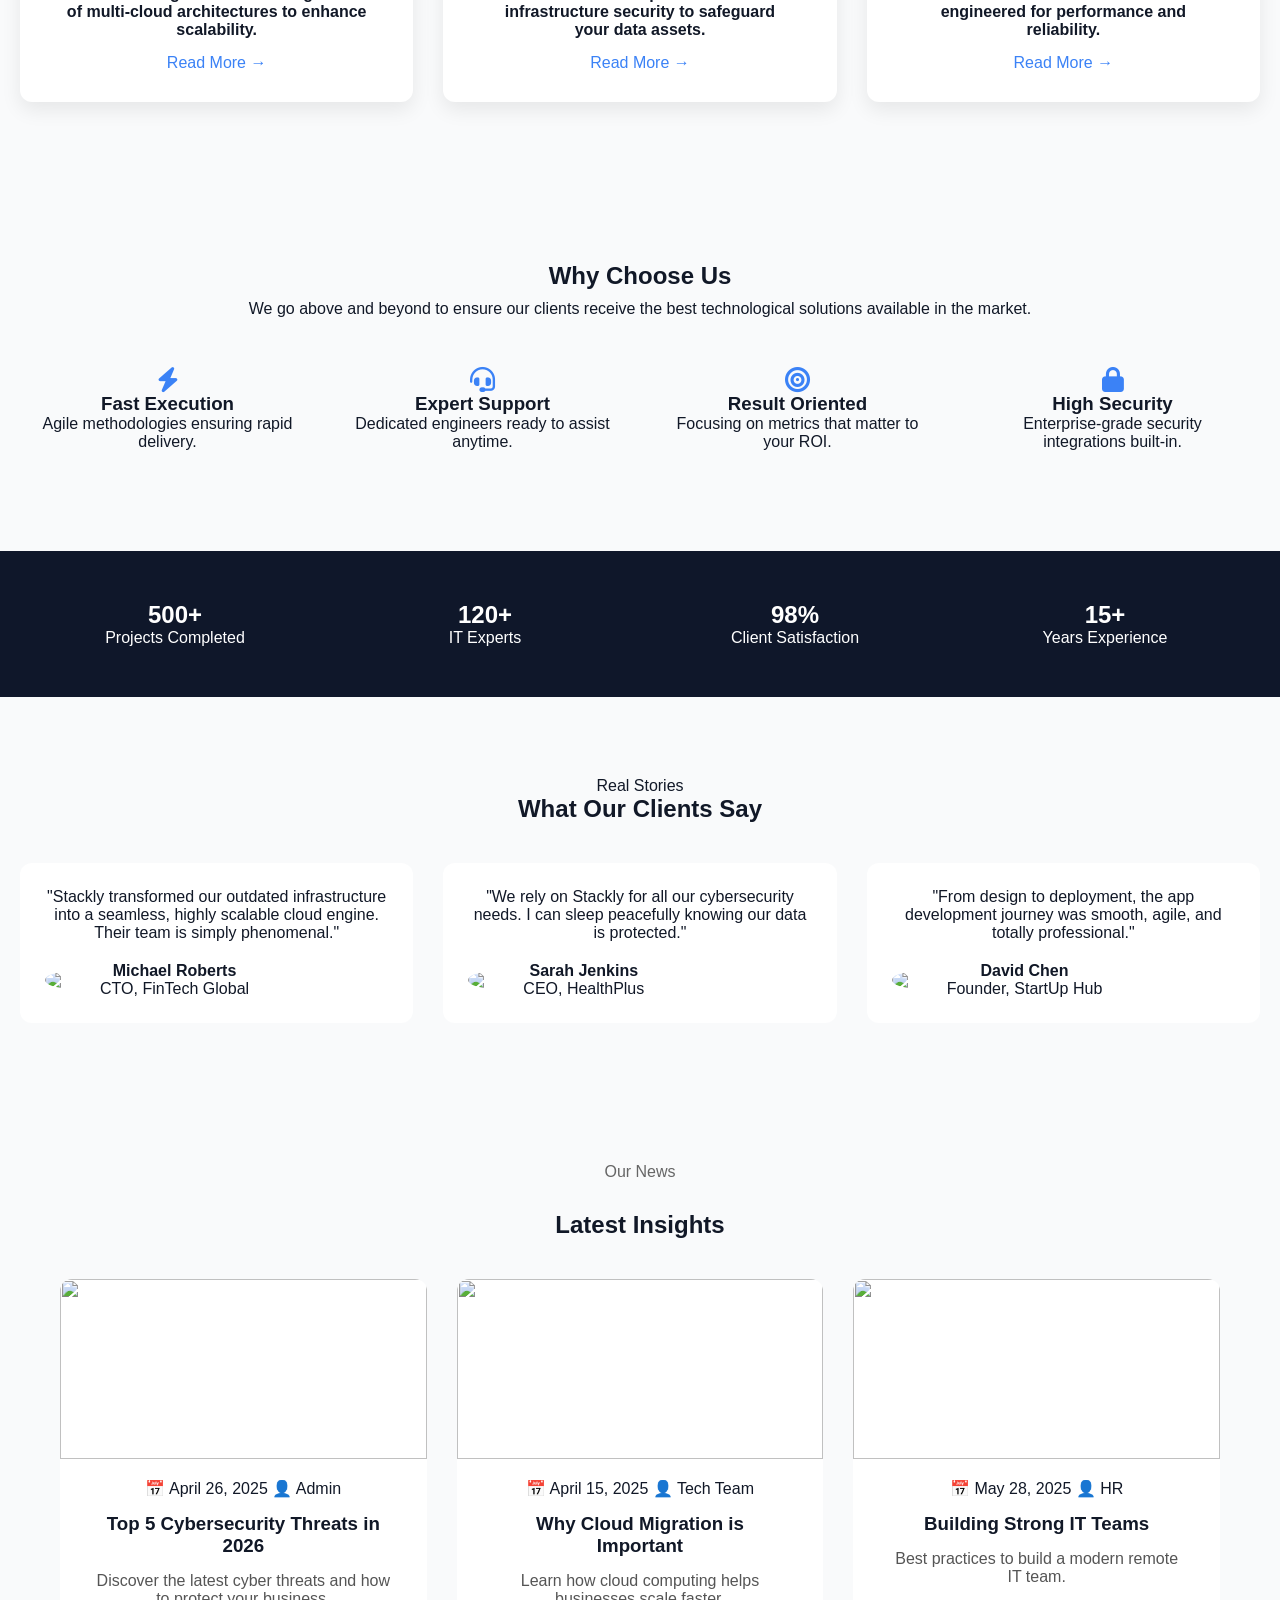
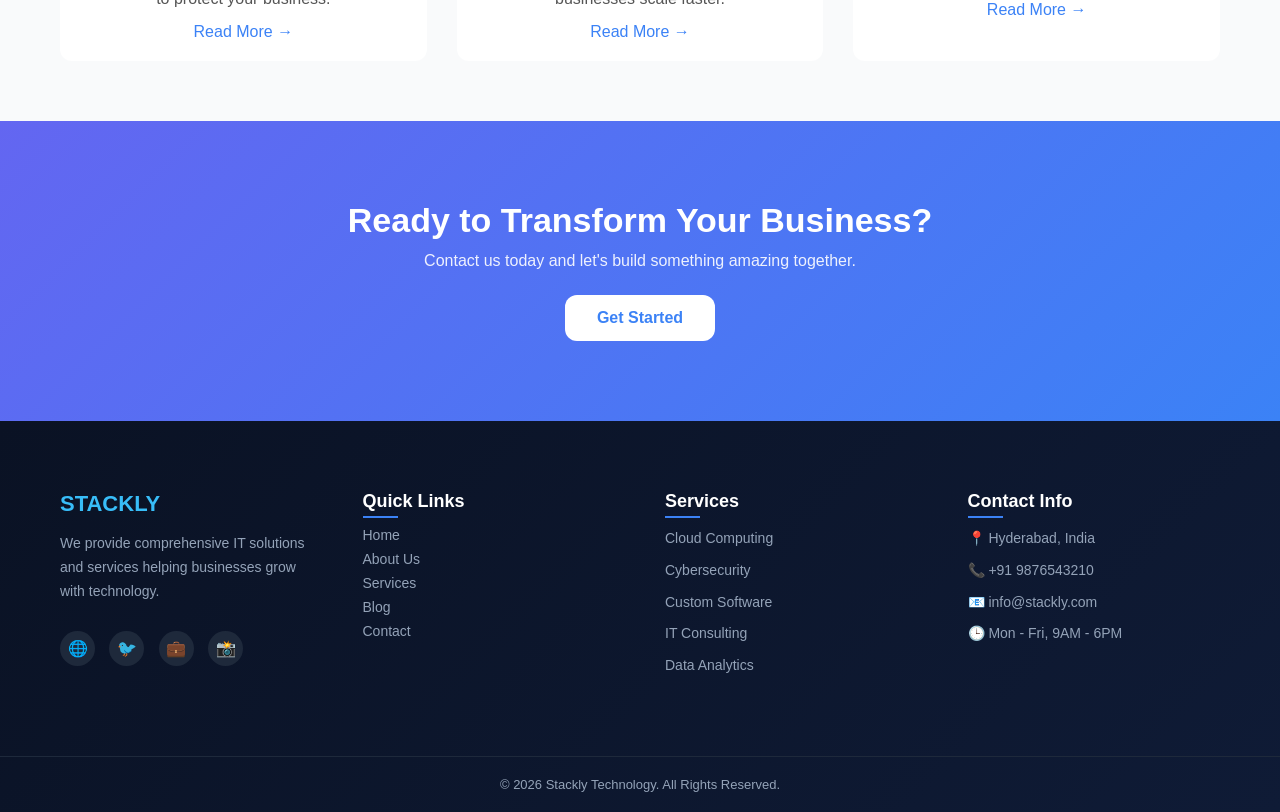
==== commit b23e2a0f: "Restore index.html with original content" ====
--- a/index.html
+++ b/index.html
@@ -30,9 +30,8 @@
     <a href="services.html">Services</a>
     <a href="blog.html">Blog</a>
     <a href="contact.html">Contact</a>
+     <a href="login.html" class="login-btn">Login</a>
   </nav>
-
- <a href="login.html" class="login-btn">Login</a>
 </header>
 
 <!-- ================= HERO ================= -->
--- a/style.css
+++ b/style.css
@@ -8,7 +8,6 @@
   padding: 0;
   box-sizing: border-box;
 }
-
 body {
   font-family: 'Poppins', sans-serif;
   background: #f9fafb;
@@ -689,61 +688,76 @@
   font-weight: bold;
 }
 /* ================= SIGNUP BOX ================= */
+.auth-page {
+  min-height: 100vh;
+  display: flex;
+  justify-content: center;
+  align-items: center;
+  background: linear-gradient(135deg, #2563eb, #7c3aed);
+}
+
 .auth-box {
   background: white;
-  padding: 30px;
+  padding: 35px;
   width: 320px;
-  border-radius: 12px;
-
-  text-align: center;
-
-  box-shadow: 0 10px 25px rgba(0,0,0,0.2);
-}
-
-/* TITLE */
-.auth-box h2 {
-  margin-bottom: 20px;
-}
-
-/* INPUTS */
+  border-radius: 16px;
+  text-align: center;
+  box-shadow: 0 20px 50px rgba(0,0,0,0.25);
+  animation: fadeIn 0.6s ease;
+}
+
 .auth-box input,
 .auth-box select {
   width: 100%;
-  padding: 10px;
+  padding: 12px;
   margin: 10px 0;
-
   border: 1px solid #ddd;
-  border-radius: 6px;
-}
-
-/* BUTTON */
+  border-radius: 10px;
+  transition: 0.3s;
+}
+
+.auth-box input:focus,
+.auth-box select:focus {
+  border-color: #6366f1;
+  box-shadow: 0 0 0 3px rgba(99,102,241,0.2);
+}
+
 .auth-box button {
   width: 100%;
-  padding: 10px;
-  margin-top: 10px;
-
-  background: linear-gradient(45deg,#6366f1,#7c3aed);
+  padding: 12px;
+  margin-top: 15px;
+  background: linear-gradient(135deg,#6366f1,#7c3aed);
   color: white;
-
   border: none;
-  border-radius: 6px;
-
+  border-radius: 10px;
+  font-weight: 600;
   cursor: pointer;
   transition: 0.3s;
 }
 
 .auth-box button:hover {
-  transform: scale(1.05);
-}
-
-/* LINK */
-.auth-box p {
-  margin-top: 15px;
+  transform: translateY(-3px);
+  box-shadow: 0 12px 25px rgba(0,0,0,0.2);
 }
 
 .auth-box a {
   color: #6366f1;
   text-decoration: none;
+}
+
+.auth-box a:hover {
+  text-decoration: underline;
+}
+
+@keyframes fadeIn {
+  from {
+    opacity: 0;
+    transform: translateY(20px);
+  }
+  to {
+    opacity: 1;
+    transform: translateY(0);
+  }
 }
 /* ================= PREMIUM SERVICES ================= */
 .services {
@@ -949,3 +963,5 @@
   width: 100%;
 }
 
+  }
+}
